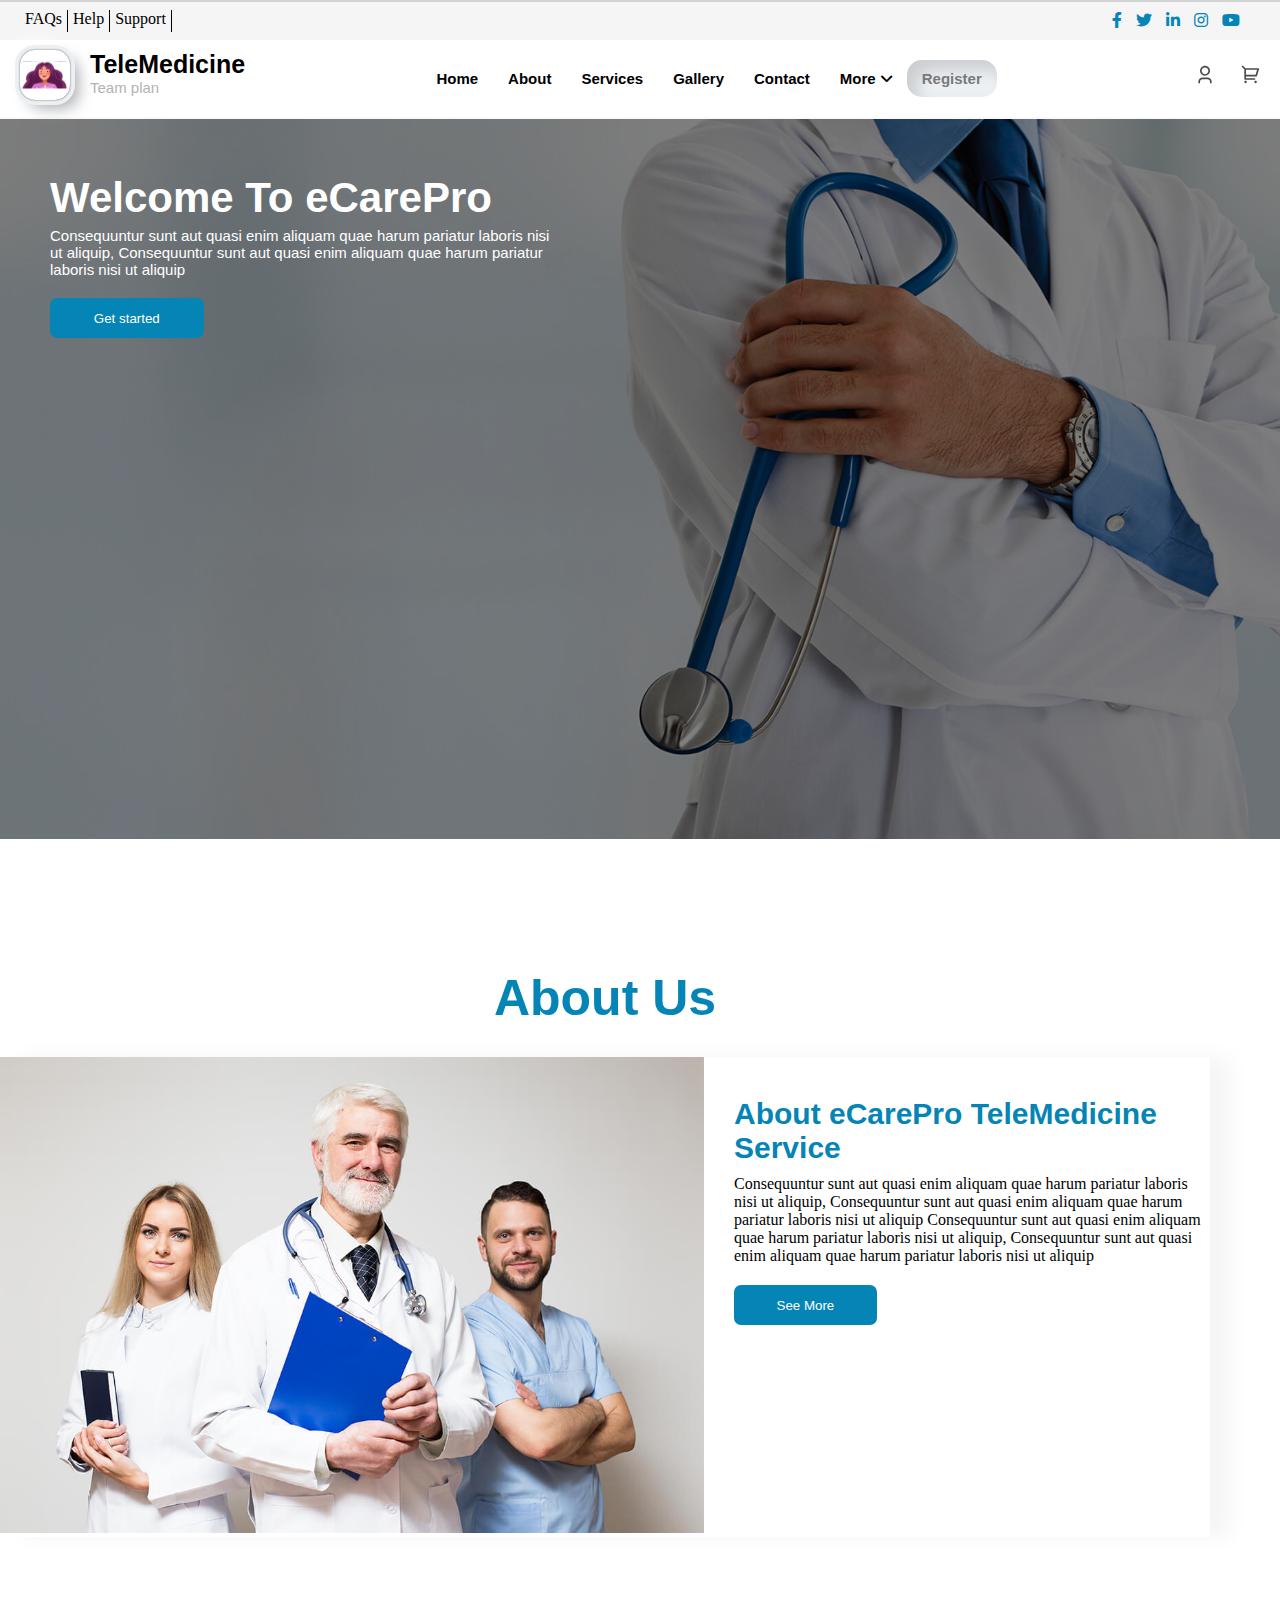
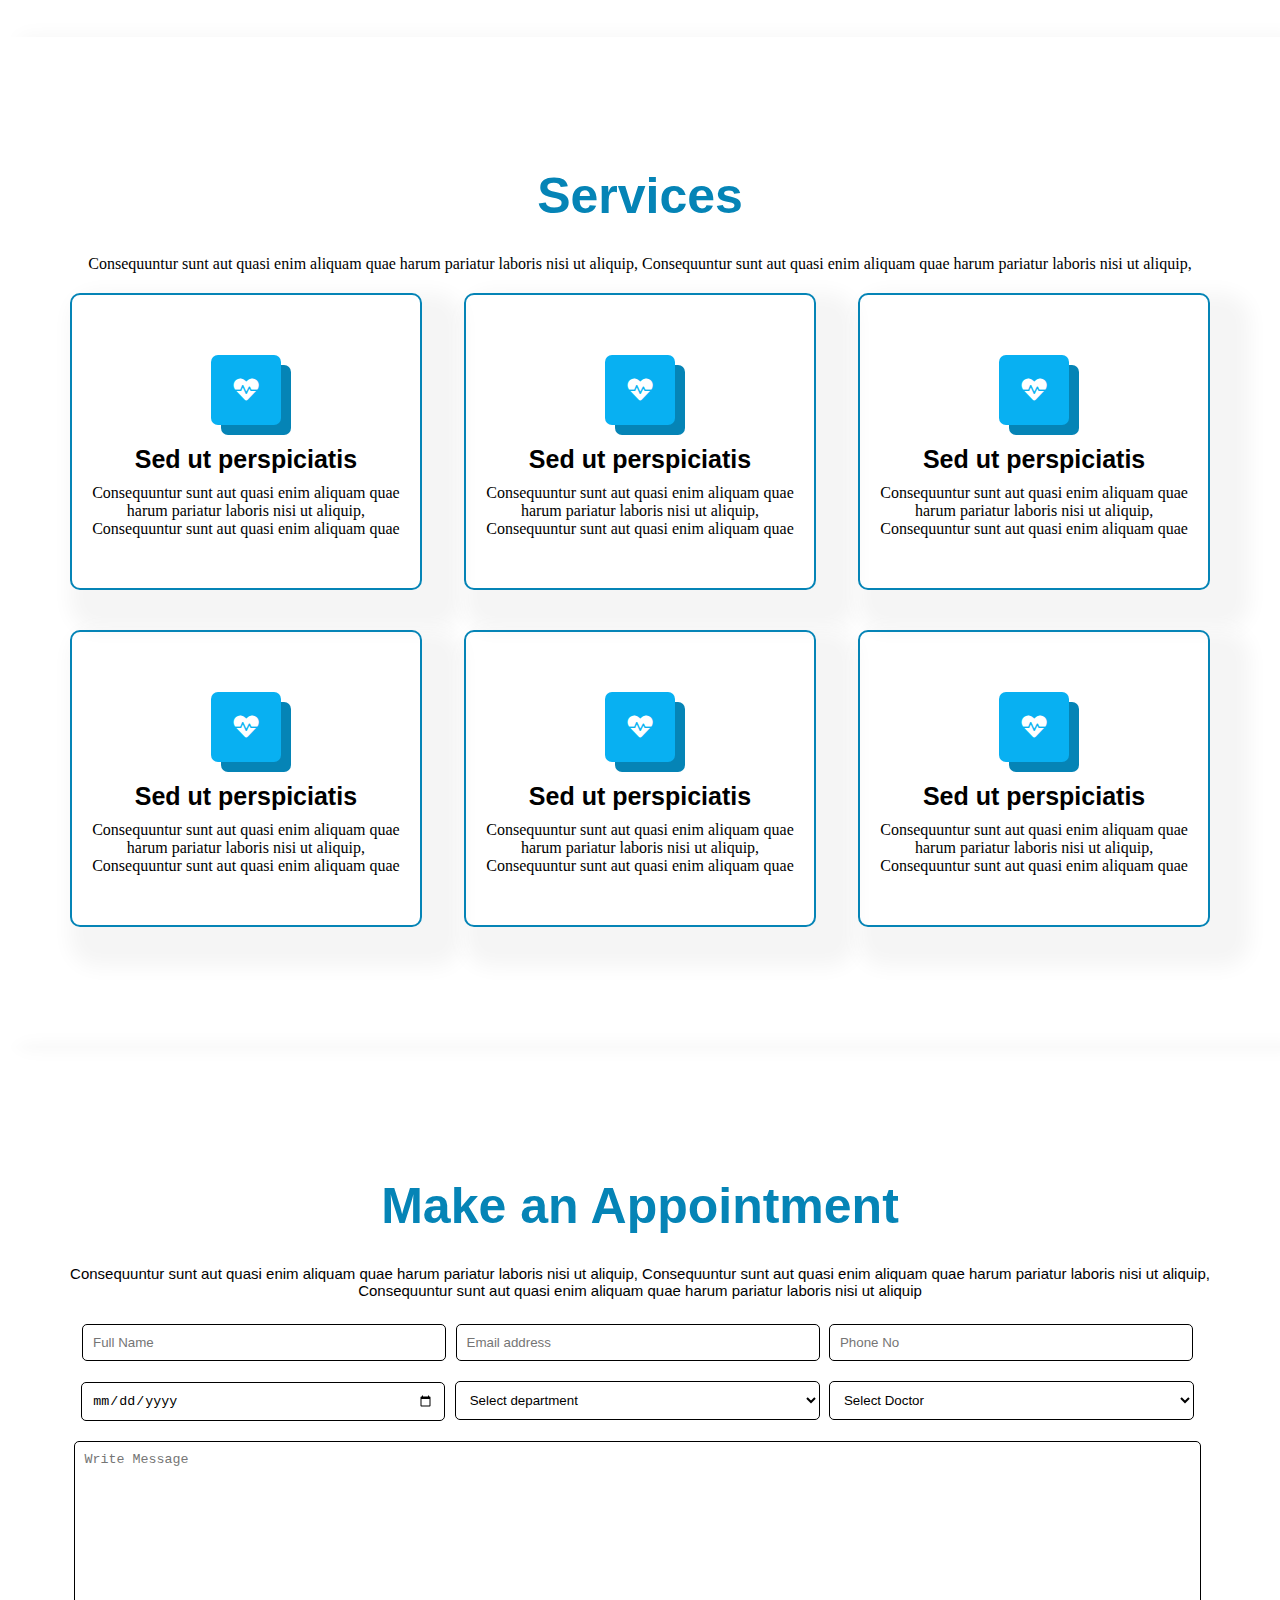
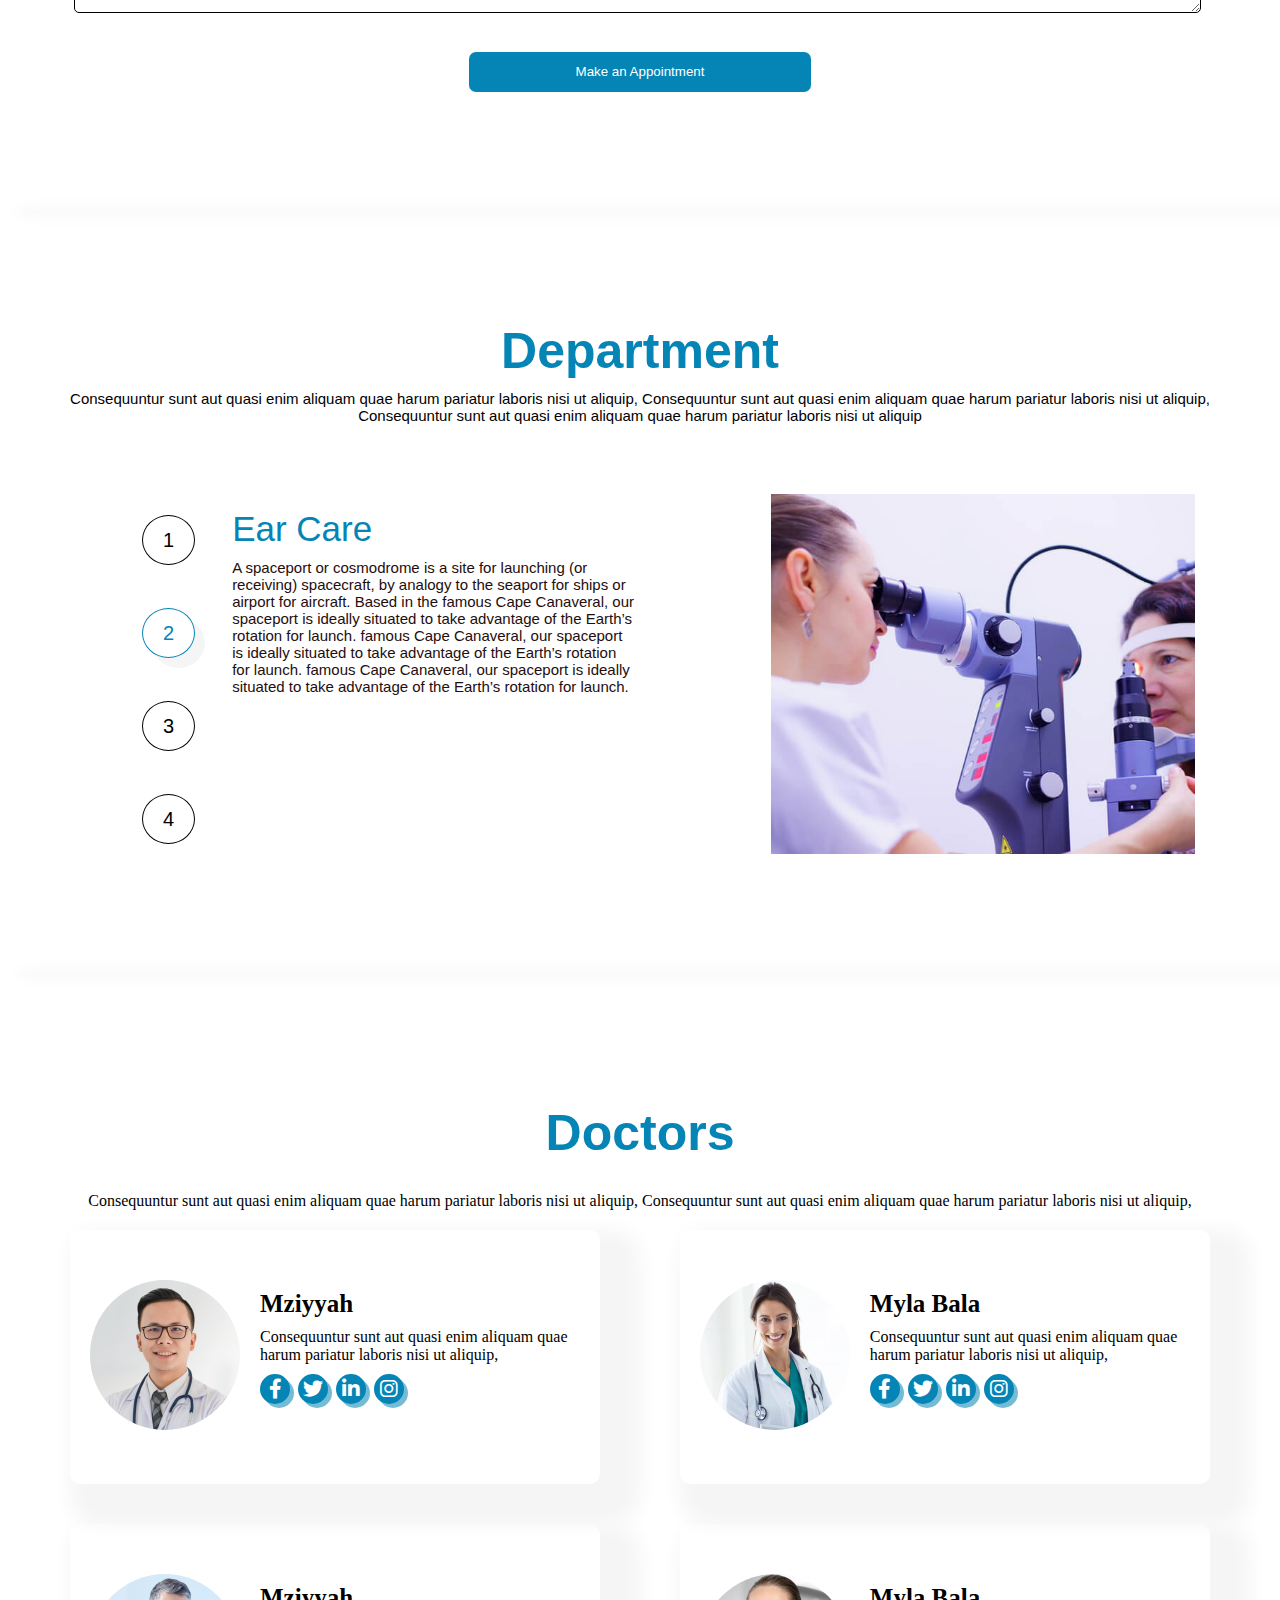
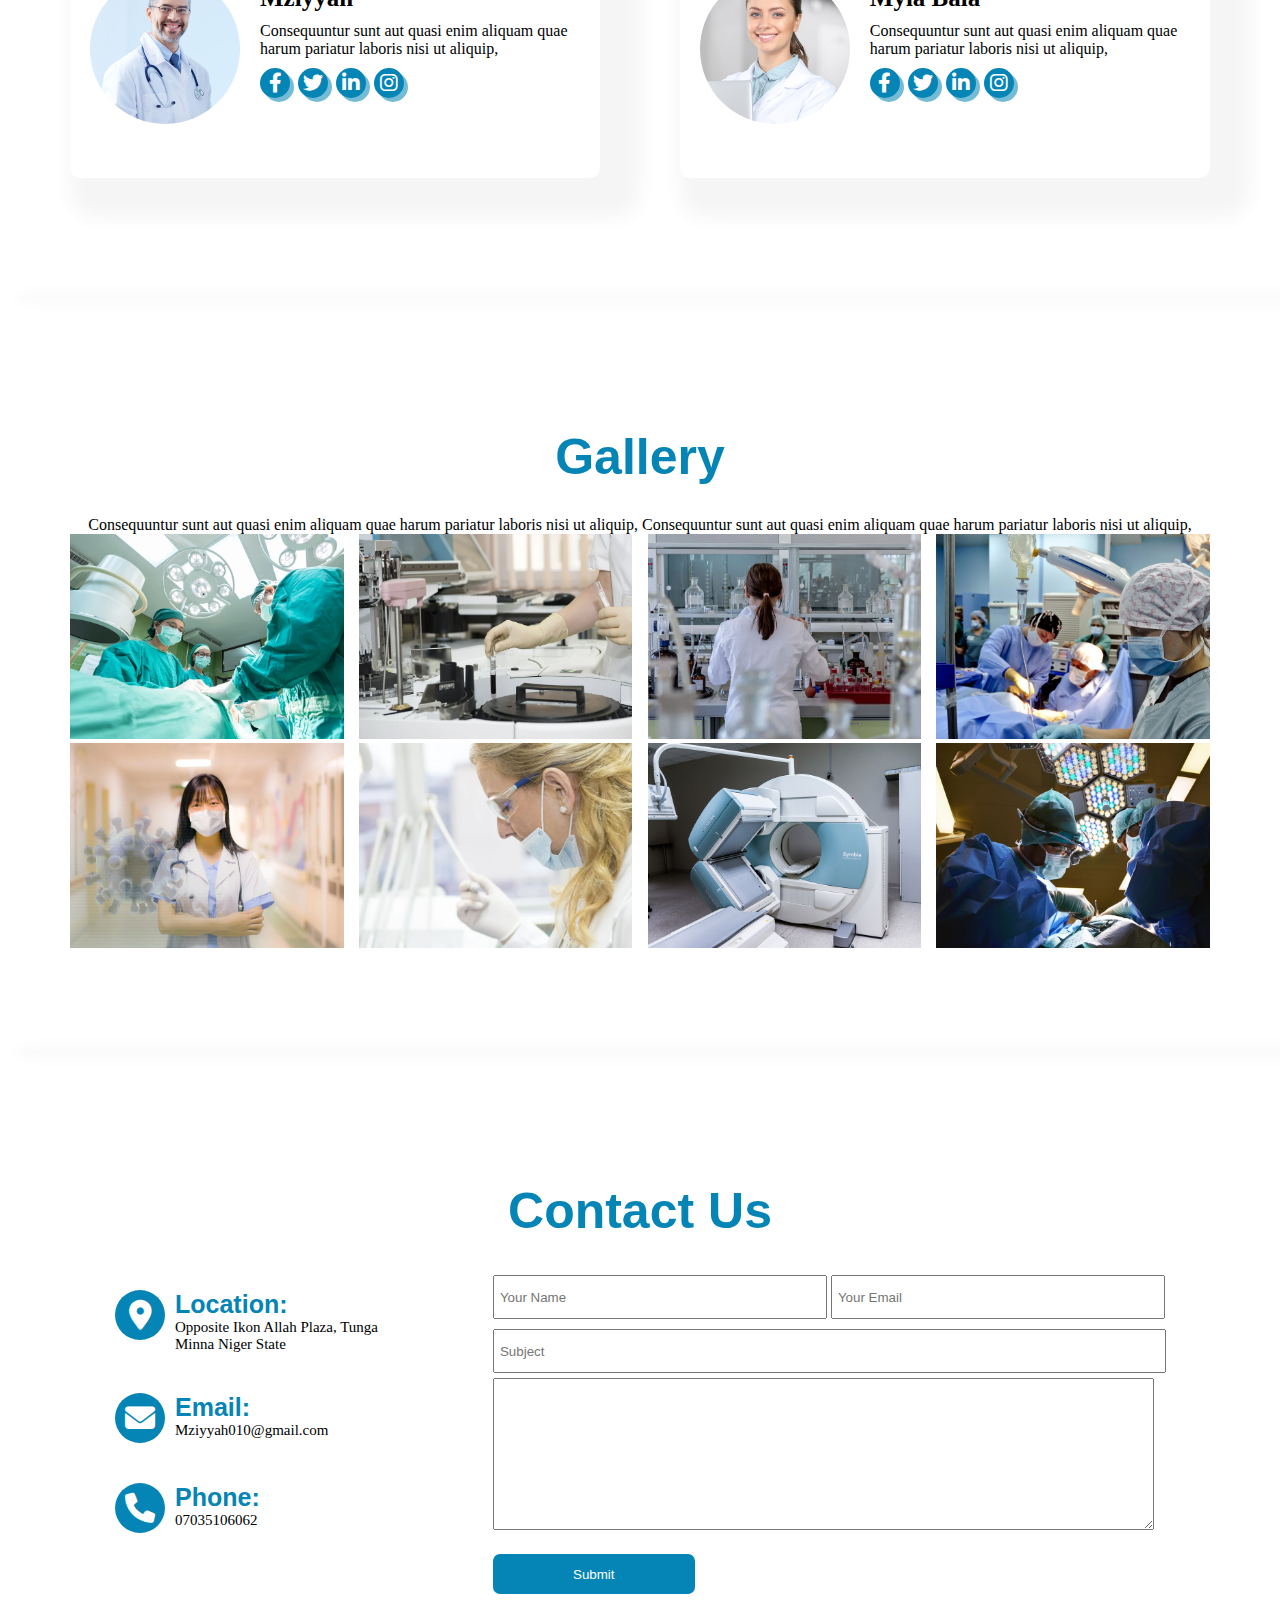
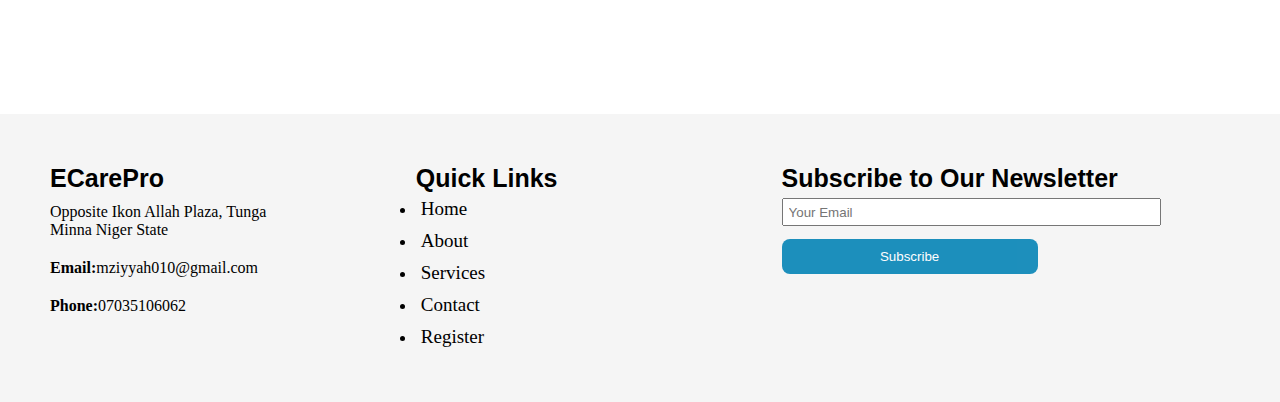
==== dpt2.html @ d955961a "first commit" ====
<!DOCTYPE html>
<html lang="en">
<head>
    <meta charset="UTF-8">
    <meta http-equiv="X-UA-Compatible" content="IE=edge">
    <meta name="viewport" content="width=device-width, initial-scale=1.0">

    <link rel="stylesheet" href="./css/all.min.css">
    <link rel="stylesheet" href="./css/style.css">
    <title>TeleMedicine</title>
</head>
<body id="top">
    <div class="whole-container">
    <div class="header">
        <p>FAQs</p>
        <p>Help</p> 
        <p>Support</p>
        <div class="icons" style="float:right;">
            <i class="fa-brands fa-facebook-f"></i>
            <i class="fa-brands fa-twitter"></i>
            <i class="fa-brands fa-linkedin-in"></i>
            <i class="fa-brands fa-instagram"></i>
            <i class="fa-brands fa-youtube"></i>
            </div>
    </div>
    <nav id="main-nav-wrap">
        <label><img src="./img/detailed-women.svg" alt="">
           <div> 
            <h3>TeleMedicine</h3>
            <p>Team plan</p>
        </div>
        </label>
        <div class="nav-links" Id="checkmenu">
            <ul>
                    <i class="fa fa-times" onclick ="hideMenu()"></i>          
                <li class="current"><a href="#intro" class="smoothscroll">Home</a></li>
                <li><a href="#about" class="smoothscroll">About</a></li>
                <li><a href="#services" class="smoothscroll">Services</a></li>
                <li><a href="#gallery" class="smoothscroll">Gallery</a></li>
                    <li><a href="#contact" class="smoothscroll">Contact</a></li>
                    <div class="dropdown2">
                        <li><a href="#contact" class="smoothscroll">More<span><i class="fa-solid fa-angle-down"></i></span></a></li>
                        <div class="dropdown2-content">
                        <li><a href="#appointment" class="smoothscroll">Appointment</a></li>
                        <li><a href="#department" class="smoothscroll">Department</a></li>
                        <li><a href="#doctors" class="smoothscroll">Doctors</a></li>
                        </div>
                        </div>
                    <!-- <li><a href="./register.html">Register</a></li> -->
                    <button class="register"><a href="./register.html">Register</a></button>
                <!-- <button class="register"><a href="./login">Login</a></button> -->
            </ul>
            </div>
            <div class="nav-icons">
                <a href=""><img src="./img/Vector 7.svg" alt=""></a>
                <a href="cart2.html"><img src="./img/Vector (3).svg" alt="" style=" border:none;">
                  <!-- <span class="shopping-cart">0</span> -->
                </a>
              </div>
        <i class="fa fa-bars" onclick ="showMenu()"></i>
    </nav>
</div>
    <!----------------------Section 1 Hero section-------->
    <section id="intro" class="sec1">
        <div class="sec1-text">
            <h1>Welcome To eCarePro</h1>
            <p>Consequuntur sunt aut quasi enim aliquam quae harum pariatur laboris nisi ut aliquip,
                 Consequuntur sunt aut quasi enim aliquam quae harum pariatur laboris nisi ut aliquip</p>
                 <button class="button">Get started</button>
        </div>
    </section>

     <!----------------------Section 2 About section-------->
    <section id="about" class="sec2">
        <h1>About Us</h1>
        <div class="sec2-col">
        <div class="sec2-row">
            <img src="./img/about.jpg" alt="">
        </div>  
            <div class="sec2-text">
            <h2>About eCarePro TeleMedicine Service</h2>
            <p>Consequuntur sunt aut quasi enim aliquam quae harum pariatur laboris nisi ut aliquip,
                Consequuntur sunt aut quasi enim aliquam quae harum pariatur laboris nisi ut aliquip
                Consequuntur sunt aut quasi enim aliquam quae harum pariatur laboris nisi ut aliquip,
                Consequuntur sunt aut quasi enim aliquam quae harum pariatur laboris nisi ut aliquip</p>
                <button class="button">See More</button>
            </div>
        </div>
    </section>


     <!----------------------Section 3 Service section-------->

    <section id="services" class="sec3">
        <h1>Services</h1>
        <p>Consequuntur sunt aut quasi enim aliquam quae harum pariatur laboris nisi ut aliquip,
            Consequuntur sunt aut quasi enim aliquam quae harum pariatur laboris nisi ut aliquip,</p>
        <div class="sec3-col">
        <div class="sec3-row">
            <div class="icon"><i class="fas fa-heartbeat"></i></div>
            <h3>Sed ut perspiciatis</h3>
            <p> Consequuntur sunt aut quasi enim aliquam quae harum pariatur laboris nisi ut aliquip,
                Consequuntur sunt aut quasi enim aliquam quae</p>
        </div>
        <div class="sec3-row">
            <div class="icon"><i class="fas fa-heartbeat"></i></div>
            <h3>Sed ut perspiciatis</h3>
            <p> Consequuntur sunt aut quasi enim aliquam quae harum pariatur laboris nisi ut aliquip,
                Consequuntur sunt aut quasi enim aliquam quae</p>
        </div>
        <div class="sec3-row">
            <div class="icon"><i class="fas fa-heartbeat"></i></div>
            <h3>Sed ut perspiciatis</h3>
            <p> Consequuntur sunt aut quasi enim aliquam quae harum pariatur laboris nisi ut aliquip,
                Consequuntur sunt aut quasi enim aliquam quae</p>
        </div>
    </div>
    <div class="sec3-col">
        <div class="sec3-row">
            <div class="icon"><i class="fas fa-heartbeat"></i></div>
            <h3>Sed ut perspiciatis</h3>
            <p> Consequuntur sunt aut quasi enim aliquam quae harum pariatur laboris nisi ut aliquip,
                Consequuntur sunt aut quasi enim aliquam quae</p>
        </div>
        <div class="sec3-row">
            <div class="icon"><i class="fas fa-heartbeat"></i></div>
            <h3>Sed ut perspiciatis</h3>
            <p> Consequuntur sunt aut quasi enim aliquam quae harum pariatur laboris nisi ut aliquip,
                Consequuntur sunt aut quasi enim aliquam quae</p>
        </div>
        <div class="sec3-row">
            <div class="icon"><i class="fas fa-heartbeat"></i></div>
            <h3>Sed ut perspiciatis</h3>
            <p> Consequuntur sunt aut quasi enim aliquam quae harum pariatur laboris nisi ut aliquip,
                Consequuntur sunt aut quasi enim aliquam quae</p>
        </div>
    </div>
    </section>


    <section id="appointment" class="sec4">
        <h1>Make an Appointment</h1>
        <p> Consequuntur sunt aut quasi enim aliquam quae harum pariatur laboris nisi ut aliquip,
            Consequuntur sunt aut quasi enim aliquam quae harum pariatur laboris nisi ut aliquip,
            Consequuntur sunt aut quasi enim aliquam quae harum pariatur laboris nisi ut aliquip</p>


            
            <form id="signup" class="form">

                    <input type="text" name="fullName" id="fullName" placeholder="Full Name" autocomplete="on">
                    <small></small>

                    <input type="email" name="email" id="email" placeholder="Email address" autocomplete="on">
                    <small></small>

                    <input type="tel" name="phone" id="phone" placeholder="Phone No" autocomplete="on">
                    <small></small>

                    <input type="date" name="date" id="date" placeholder="Pick a Date" autocomplete="on">
                    <small></small>

                    <select name="department" id="department">
                        <option value="department">Select department</option>
                        <option value="Earcare">Earcare</option>
                        <option value="Dentalcare">Dentalcare</option>
                        <option value="CheckUp">CheckUp</option>
                    </select>

                    <select name="department" id="department">
                        <option value="doctor">Select Doctor</option>
                        <option value="Doctor">Doctor 1</option>
                        <option value="Doctor">Doctor 2</option>
                        <option value="Doctor">Doctor 3</option>
                    </select><br>

                    <textarea name="mesaage" id="mesaage" cols="30" rows="10" placeholder="Write Message"></textarea>

                <div class="form-field submit">
                    <button type="submit" class="button">Make an Appointment</button>
                  </div>
            </form>
    </section>



    <section id="department" class="sec5" id="link2">
        <h1>Department</h1>
        <p> Consequuntur sunt aut quasi enim aliquam quae harum pariatur laboris nisi ut aliquip,
            Consequuntur sunt aut quasi enim aliquam quae harum pariatur laboris nisi ut aliquip,
            Consequuntur sunt aut quasi enim aliquam quae harum pariatur laboris nisi ut aliquip</p>

            <div class="sec5-col">
                <div class="dpt">
                    <div class="dpt-col">
                       <div class="dpt-col-row">
                           <div class="dpt-col-col2">
                               <div class="dpt-col-links">
                           <ul>
                               <li><a href="index.html">1</a></li>
                               <li><a href="dpt2.html"  target="_self" class="choosen">2</a></li>
                               <li><a href="dpt3.html">3</a></li>
                               <li><a href="dpt4.html">4</a></li>
                               </ul>
                               </div>
                               </div>
                               <div class="dpt-col-col2">
                       <h1>Ear Care</h1>
                       <p> A spaceport or cosmodrome is a site for launching
                        (or receiving) spacecraft, by analogy to the 
                        seaport for ships or airport for aircraft.
                         Based in the famous Cape Canaveral, our spaceport is ideally
                        situated to take advantage of the
                         Earth’s rotation for launch.
                         famous Cape Canaveral, our spaceport is ideally
                         situated to take advantage of the
                          Earth’s rotation for launch.
                          famous Cape Canaveral, our spaceport is ideally
                          situated to take advantage of the
                           Earth’s rotation for launch.</p>
                   </div>
                   </div>
                   </div>
                   <div class="dpt-col">
                   <img src="./img/departments-5.jpg">
                   </div>
                   </div>
            </div>
    </section>



    <section id="doctors" class="sec6">
        <h1>Doctors</h1>
        <p> <p> Consequuntur sunt aut quasi enim aliquam quae harum pariatur laboris nisi ut aliquip,
            Consequuntur sunt aut quasi enim aliquam quae harum pariatur laboris nisi ut aliquip,</p>
        <div class="sec6-col">
        <div class="sec6-row">
            <div class="sec6-row2">
                <img src="./img/doctors/doctors-3.jpg" alt="">
            </div>
           <div class="sec6-row2">
            <h3>Mziyyah</h3>
            <p> Consequuntur sunt aut quasi enim aliquam quae harum pariatur laboris nisi ut aliquip,</p>
                <div class="icon">
                    <i class="fa-brands fa-facebook-f"></i>
                    <i class="fa-brands fa-twitter"></i>
                    <i class="fa-brands fa-linkedin-in"></i>
                    <i class="fa-brands fa-instagram"></i>
                </div>
            </div>
        </div>
        <div class="sec6-row">
            <div class="sec6-row2">
                <img src="./img/doctors/doctors-2.jpg" alt="">
            </div>
           <div class="sec6-row2">
            <h3>Myla Bala</h3>
            <p> Consequuntur sunt aut quasi enim aliquam quae harum pariatur laboris nisi ut aliquip,</p>
                <div class="icon">
                    <i class="fa-brands fa-facebook-f"></i>
                    <i class="fa-brands fa-twitter"></i>
                    <i class="fa-brands fa-linkedin-in"></i>
                    <i class="fa-brands fa-instagram"></i>
                </div>
            </div>
        </div>
    </div>

    <div class="sec6-col">
        <div class="sec6-row">
            <div class="sec6-row2">
                <img src="./img/doctors/doctors-1.jpg" alt="">
            </div>
           <div class="sec6-row2">
            <h3>Mziyyah</h3>
            <p> Consequuntur sunt aut quasi enim aliquam quae harum pariatur laboris nisi ut aliquip,</p>
                <div class="icon">
                    <i class="fa-brands fa-facebook-f"></i>
                    <i class="fa-brands fa-twitter"></i>
                    <i class="fa-brands fa-linkedin-in"></i>
                    <i class="fa-brands fa-instagram"></i>
                </div>
            </div>
        </div>
        <div class="sec6-row">
            <div class="sec6-row2">
                <img src="./img/doctors/doctors-4.jpg" alt="">
            </div>
           <div class="sec6-row2">
            <h3>Myla Bala</h3>
            <p> Consequuntur sunt aut quasi enim aliquam quae harum pariatur laboris nisi ut aliquip,</p>
                <div class="icon">
                    <i class="fa-brands fa-facebook-f"></i>
                    <i class="fa-brands fa-twitter"></i>
                    <i class="fa-brands fa-linkedin-in"></i>
                    <i class="fa-brands fa-instagram"></i>
                </div>
            </div>
        </div>
    </div>
    </section>

    <section id="gallery" class="sec7">
        <h1>Gallery</h1>
         <p> Consequuntur sunt aut quasi enim aliquam quae harum pariatur laboris nisi ut aliquip,
            Consequuntur sunt aut quasi enim aliquam quae harum pariatur laboris nisi ut aliquip,</p>
            <div class="sec7-col">
                <div class="sec7-row">
                    <img src="./img/gallery/gallery-1.jpg" alt="">
                </div>
                <div class="sec7-row">
                    <img src="./img/gallery/gallery-2.jpg" alt="">
                </div>
                <div class="sec7-row">
                    <img src="./img/gallery/gallery-3.jpg" alt="">
                </div>
                <div class="sec7-row">
                    <img src="./img/gallery/gallery-4.jpg" alt="">
                </div>
                </div>
                <div class="sec7-col">
                <div class="sec7-row">
                    <img src="./img/gallery/gallery-5.jpg" alt="">
                </div>
                <div class="sec7-row">
                    <img src="./img/gallery/gallery-6.jpg" alt="">
                </div>
                <div class="sec7-row">
                    <img src="./img/gallery/gallery-7.jpg" alt="">
                </div>
                <div class="sec7-row">
                    <img src="./img/gallery/gallery-8.jpg" alt="">
                </div>
            </div>
            </div>
        </section>

        <section id="contact" class="contact">
            <h1>Contact Us</h1>
            <div class="contact-col">
                <div class="contact-row">
                    <div class="address">
                        <i class="fa fa-location-dot"></i>
                        <div>
                        <h4>Location:</h4>
                        <p>Opposite Ikon Allah Plaza, Tunga <br> Minna Niger State</p>
                    </div>
                    </div>
                    <div class="address">
                        <i class="fa fa-envelope"></i>
                        <div>
                            <h4>Email:</h4>
                            <p>Mziyyah010@gmail.com</p>
                        </div>
                        </div>
                    <div class="address">
                        <i class="fa fa-phone"></i>
                        <div>
                            <h4>Phone:</h4>
                            <p>07035106062</p>
                        </div>
                        </div>
                </div>
                    <form action="">
                        <input type="text" name="fullname" placeholder="Your Name">
                        <input type="text" name="email" placeholder="Your Email"><br>
                        <input type="text" name="subject" placeholder="Subject"><br>
                        <textarea name="message" id="message" cols="30" rows="10"></textarea>
                        <button class="button">Submit</button>
                    </form>
            </div>
        </section>

        <section class="footer">
            <div class="footer-row">
                <h2>ECarePro</h2>
                <p>Opposite Ikon Allah Plaza, Tunga <br> Minna Niger State</p>
                <p><span>Email:</span>mziyyah010@gmail.com</p>
                <p><span>Phone:</span>07035106062</p>
            </div>
            <div class="footer-row">
                <h2>Quick Links</h2>
                <ul>     
                <li class="current"><a href="#intro" class="smoothscroll">Home</a></li>
                <li><a href="#about" class="smoothscroll">About</a></li>
                <li><a href="#services" class="smoothscroll">Services</a></li>
                <li><a href="#contact" class="smoothscroll">Contact</a></li>
                <li><a href="./register.html">Register</a></li>
            </ul>
            </div>
            <div class="footer-row">
                <h2>Subscribe to Our Newsletter</h2>
                <input type="text" name="email" placeholder="Your Email"><br>
                <button class="rgnBtn">Subscribe</button>
                </div>
        </section>


    <script src="./js/script.js"></script>
</body>
</html>
---- css/style.css ----
*{
    margin: 0;
    padding: 0;
}
button{
    cursor: pointer;
}
.whole-container{
    position: sticky;
    top: 0;
    z-index: 1;
}
.header{
    background-color:whitesmoke;
    display:flex;
    padding-left: 20px;
    border-top: 2px solid lightgrey;
    justify-content: space-between;
    }
    .icons{
        flex: 1;
        text-align: right;
        padding: 10px 35px;
    }
    .icons i{
        padding: 0 5px;
        color: rgb(5, 132, 182);
    }
   .header p{
        border-right: 1px solid black;
        margin: 8px 0;
        padding: 0 5px;
    }
nav{
    /* height: 100%; */
    padding:10px 20px 0 20px;
    background-color: #ffffff;
    display: flex;
    z-index: -1;
    justify-content: space-between;
    border-bottom: 2px solid rgba(249, 247, 247, 0.692);

}
.nav-icons img{
    padding:0  0 9px 15px;
    margin-left: 10px;
    margin-top: 15px;
}
label{
    display: flex;
    gap: 20px;
    }
label img{
    width: 50px;
    height: 50px;
    border-radius: 15px;
    box-shadow: 0 0 2px #5f5f5f, 0 0 0 5px
     #ecf0f3, 8px 8px 15px #a7aaaf, -8px -8px 15px #fff;
}
label h3{
    color: black;
    font-size: 25px;
    font-family:'Segoe UI', Tahoma, Geneva, Verdana, sans-serif;
    margin: 0;
}
label p{
    color: #b3b3b3;
    font-size: 15px;
    margin: 0;
    padding: 0;
    font-family: 'Gill Sans', 'Gill Sans MT', Calibri, 'Trebuchet MS', sans-serif;
}
.nav-links{
    padding: 20px 30px;
    /* flex: 2;
    text-align: center; */
}
.nav-links ul{
    margin: 0;
    padding: 0 0px;
    display: flex;
}
.nav-links ul li{
    list-style: none;
    padding: 0px 15px;
}
.nav-links ul li a{
    text-decoration: none;
    color: black;
    font-family: 'Trebuchet MS', 'Lucida Sans Unicode', 'Lucida Grande', 'Lucida Sans', Arial, sans-serif;
    font-weight: 600;
    font-size: 15px;
    transition: all 0.5s;
    cursor: pointer;
}
.nav-links ul li a:hover{
    border-radius: 25px;
    box-shadow: inset 8px 8px 8px #cbced1,
     inset -8px -8px 8px #fff;
     color: black;
     padding: 8px 15px;
}
.nav-links ul li a .fa-angle-down{
    padding-left: 5px;
}

.dropdown2 {
    position: relative;
    display: inline-block;
}

.dropdown2-content {
    display: none;
    position: absolute;
    background-color:rgb(124, 214, 250);
    min-width: 135px;
    box-shadow: 0px 8px 16px 0px rgba(0,0,0,0.2);
    padding: 12px 0;
    z-index: 10;
}
.dropdown2-content li{
    border: none;
}
.dropdown2-content li:hover{
    background-color:rgba(5, 132, 182, 0.596);
}
.nav-links ul .dropdown2-content li{
    padding: 8px;
}
.nav-links ul .dropdown2-content li a:hover{
    border-radius: 0;
    border: 0;
    box-shadow: none;
    padding:0;
    margin: 0;
}
.dropdown2:hover .dropdown2-content {
    display: block;
}

.nav-links button{
    border: none;
    outline: none;
    padding: 10px 15px;
    margin:-10px 0 0 auto;
    border-radius: 15px;
    background-color:#ecf0f3;
    box-shadow:inset 10px 10px 15px #cbced1;
    transition: all 0.5s;
}
.nav-links button a{
    font-weight: 700;
    font-family:'Segoe UI', Tahoma, Geneva, Verdana, sans-serif;
    color:#7a7979;
    text-align: center;         
    text-decoration: none;
    font-size: 15px;
}
.nav-links button:hover{
    border-radius: 15px;
    box-shadow: inset 8px 8px 8px #cbced1,
     inset -8px -8px 8px #fff;
}
.nav-links button a:hover{
    color: black;
}
.nav-links ul li a.active{
    border-radius: 25px;
    box-shadow: inset 8px 8px 8px #cbced1,
     inset -8px -8px 8px #fff;
     color: black;
     padding: 8px 15px;
}
.nav-links button.active{
    border-radius: 25px;
    box-shadow: inset 8px 8px 8px #cbced1,
     inset -8px -8px 8px #fff;
     color: black;
     padding: 8px 15px;
}
.nav-links button a.active{
    color: black;
}

nav .fa{
    display: none;
}

@media(max-width:830px){
    nav{
        padding: 20px 20px 20px 0px;
        justify-content: space-between;
    }
    nav .fa{
        display:block;
        font-size: 30px;
        padding-right: 20px;
        cursor: pointer;
    }
    .fa-times{
        text-align: left;
    }
    .nav-icons img{
        padding: 0;
        border-left: none;
        margin: 13px 10px 0 10px;
    }
    .nav-links ul{
        display: block;
        text-align:center;
    }
    .nav-links ul li{
        padding:15px 0;
    }
    .nav-links ul li a{
        font-size: 20px;
        cursor: pointer;
    }
    .nav-links{
        position:absolute;
        background:#edf1ff;
        height: 100vh;
        width:40vw;
        top:0;
        right: -500px;
        text-align:left;
        z-index: 2; 
        transition: 1s;
        margin: 0;
        padding-bottom: 20px;
        justify-content: center;
    }
    label{
        margin-left: 20px;
    }
    label h3{
        font-size: 17px;
    }
    .nav-links button{
        padding: 20px 25px;
        display: block;
        margin:30px 0 0 0;
    }
    .nav-links button a{
        font-size: 20px;
        padding: 0 25px;
    }
}

                /* section 1 the hero section  */

.sec1{
    background: linear-gradient(rgb(0,0,0,0.5), rgb(0,0,0,0.5)), url(../img/hero-bg.jpg);
    width: 100%;
    height: 80vh;
    background-repeat: no-repeat;
    background-size: cover;
    background-position: center;
}
.sec1-text{
    width: 40%;
  padding: 50px ;
  color: white;
  font-family:'Trebuchet MS', 'Lucida Sans Unicode', 'Lucida Grande', 'Lucida Sans', Arial, sans-serif;
}
.sec1 h1{
   font-size: 42px;
   font-weight: 700;  
   padding: 5px 0;
}
.sec1 p{
    font-family: 'Segoe UI', Tahoma, Geneva, Verdana, sans-serif;
    font-size: 15px;
}
.button{
    width: 30%;
    height: 40px;
    margin: 20px 0;
    background-color: rgb(5, 132, 182);
    color: white;
    border: none;
    border-radius: 7px;
}



            /* Section 2 The About Section*/

.sec2{
    padding:100px 70px;
    padding-left: 0;
}
.sec2 h1{
    font-family: 'Segoe UI', Tahoma, Geneva, Verdana, sans-serif;
    font-size: 50px;
    text-align: center;
    color: rgb(5, 132, 182);
    padding: 30px 0;
}
.sec2-col{
    display: flex;
    justify-content: space-between;
    box-shadow: 20px 0 20px 0 whitesmoke;
}
.sec2-row img{
    width: 55vw;
}
.sec2-text{
    padding: 30px 0 30px 30px;
    transition: all 0.5s;
}
.sec2-text h2{
    font-family: 'Segoe UI', Tahoma, Geneva, Verdana, sans-serif;
    font-size: 30px;
    color: rgb(5, 132, 182);
    padding: 10px 0;
}

.sec2-text p{
    font-family: Georgia, 'Times New Roman', Times, serif;
}


                /*  Section 3 The Services Section  */

.sec3{
    padding:100px 70px;
    text-align: center;
    box-shadow: 20px 0 20px 0 whitesmoke;
}
.sec3 h1{
    font-family: 'Segoe UI', Tahoma, Geneva, Verdana, sans-serif;
    font-size: 50px;
    color: rgb(5, 132, 182);
    padding: 30px 0;
}
.sec3-col{
    display: flex;
    justify-content: space-between;
}
.sec3-row{
    flex-basis: 27%;
    background-color:transparent;
    padding: 50px 20px;
    border-radius: 10px;
    justify-content: center;
    border: 2px solid rgb(5, 132, 182);
    margin: 20px 0;
    box-shadow: 20px 20px 20px 20px whitesmoke;
}
.sec3-row:hover{
    box-shadow:30px 0 30px 0 rgb(240, 239, 239);
}
.sec3-col h3{
    padding: 10px;
    font-size: 25px;
    font-family: 'Trebuchet MS', 'Lucida Sans Unicode', 'Lucida Grande', 'Lucida Sans', Arial, sans-serif;
}
.sec3-row .icon{
width: 70px;
height: 70px;
border-radius: 7px;
background-color:rgb(8, 176, 242) ;
justify-content: center;
display: flex;
flex-direction: column;
color: white;
margin: 10px auto;
font-size: 25px;
box-shadow:10px 10px 0 0 rgb(5, 132, 182);
}


.sec4{
    text-align: center;
    padding:100px 70px;
    font-family: 'Segoe UI', Tahoma, Geneva, Verdana, sans-serif;
    box-shadow: 20px 0 20px 0 whitesmoke;
    /* background-color: whitesmoke; */
}
.sec4 h1{
    font-size: 50px;
    color: rgb(5, 132, 182);
    padding: 30px 0;
}
.sec4 p{
    padding: 0 0 20px 0;
    font-size: 15px;
}
.sec4 form{
   width: 100%;
}
.sec4 .form-col{
    display: flex;
    flex-basis: 30%;
}
.sec4 form input{ 
    width: 30%;
    padding: 10px;
    margin: 5px 5px 15px 0;
    display: inline-block;
    background-color:transparent;
    border: 1px solid black;
    border-radius: 5px;
    /* border: none; */
  }

  .sec4 form input[type=tel], input[type=date] {
    width: 30%;
    padding: 10px;
    margin: 5px 5px 15px 0;
    display: inline-block;
    background-color:#ffffff;
    border: 1px solid black;
    border-radius: 5px;
    /* border: none; */
  }
  .sec4 form select{
    width: 32%;
    padding: 10px;
    margin: 5px 5px 15px 0;
    display: inline-block;
    border-radius: 5px;
    background-color: transparent;
    /* border: none; */
    border: 1px solid black;
  }
  
  .sec4 form textarea {
    width: 97%;
    padding: 10px;
    margin: 5px 5px 15px 0;
    display: inline-block;
    background-color:#ffffff;
    border-radius: 5px;
    /* border: none; */
    border: 1px solid black;
  }
  .sec4 form input[type=text]:focus, input[type=password], input[type=email], input[type=tel], input[type=date]:focus {
    border: none;
    background: white;
    outline: none;
  }
  .sec4 form select:focus{
    outline: none;
  }
  /* .sec4 form button{
    margin: 0;
  } */


                        /*         SECTION 5 THE DEPARTMENT SECTION             */

.sec5{
    text-align: center;
    padding:100px 70px;
    font-family: 'Segoe UI', Tahoma, Geneva, Verdana, sans-serif;
    box-shadow: 20px 0 20px 0 whitesmoke;
    /* background-color: whitesmoke; */
}
.sec5 h1{
    font-size: 50px;
    color: rgb(5, 132, 182);
    padding: 10px 0;
}
.sec5 p{
    padding: 0 0 20px 0;
    font-size: 15px;
}

.dpt{
	display: flex;
}
.dpt-col{
	margin-left: 30px;
	margin-top: 20px;
	padding: 5px;
	flex-basis: 50%;
	width: 100%;
}
.dpt-col-row{
	display: flex;
	margin-top: 10px;
}
.dpt-col-col2{
	padding: 0 0 0 25px;
    text-align: left;
}

.dpt-col-links{
	flex: 1;
	text-align:left;
	display: block;
    z-index: 6;
}
.dpt-col-links ul li{
	list-style:none;                   
	display:block;
	padding: 20px 12px;
	position: relative;
	margin-top:30px;

}
.dpt-col-links ul li a{
	color:black;
	padding: 13px 20px;
	text-decoration: none;
    border: 1px solid black;
	background-color:transparent;
	border-radius: 50%;
	font-size: 20px;
}
.dpt-col-links ul li a.choosen{
	color:rgb(5, 132, 182);
	padding: 13px 20px;
	background-color:transparent;
	text-decoration: none;
	border-radius: 50%;
	font-size: 20px;
    border: 1px solid rgb(5, 132, 182);
    box-shadow: 10px 10px 0 0 whitesmoke;

}
                                                 
.dpt-col h1{
	font-size: 35px;
	color: rgb(5, 132, 182);
	margin-top: 20px;
	font-family:'Trebuchet MS', 'Lucida Sans Unicode', 'Lucida Grande', 'Lucida Sans', Arial, sans-serif;
	font-weight: 300;
	}
	.dpt-col p{
		color:rgb(36, 13, 13);
		margin: 0px;
	}
	.dpt-col img{
		width: 80%;
		height: 90%;
		margin-top: 25px;
		margin-left: 85px;
	}




                /*  Section 3 The Services Section  */

                .sec6{
                    padding:100px 70px;
                    text-align: center;
                    box-shadow: 20px 0 20px 0 whitesmoke;
                }
                .sec6 h1{
                    font-family: 'Segoe UI', Tahoma, Geneva, Verdana, sans-serif;
                    font-size: 50px;
                    color: rgb(5, 132, 182);
                    padding: 30px 0;
                }
                .sec6-col{
                    display: flex;
                    justify-content: space-between;
                }
                .sec6-row{
                    flex-basis: 43%;
                    background-color:transparent;
                    padding: 50px 20px;
                    border-radius: 10px;
                    justify-content: center;
                    box-shadow: 20px 20px 20px 20px whitesmoke;
                    margin: 20px 0;
                    display: flex;
                    text-align: left;
                    gap: 20px;
                }
                /* .sec6-row:hover{
                    box-shadow:30px 0 30px 0 rgb(240, 239, 239);
                } */
                .sec6-col h3{
                    padding: 10px 0;
                    font-size: 25px;
                    font-family: 'Times New Roman', Times, serif;
                }
                .sec6-row .icon{
                    display: flex;
                }
                .sec6-row .icon i{
                width: 30px;
                height: 30px;
                border-radius: 50%;
                background-color:rgb(5, 132, 182);
                justify-content: center;
                display: flex;
                flex-direction: column;
                align-items: center;
                color: white;
                margin: 10px 8px 10px 0;
                font-size: 20px;
                box-shadow:4px 4px 0 0 rgba(5, 132, 182, 0.558);
                }
                .sec6-row2 img{
                    width: 150px;
                    height: 150px;
                    border-radius: 50%;
                }

             /*  Section 7 The Contact Section  */

             .sec7{
                padding:100px 70px;
                text-align: center;
                box-shadow: 20px 0 20px 0 whitesmoke;
            }
            .sec7 h1{
                font-family: 'Segoe UI', Tahoma, Geneva, Verdana, sans-serif;
                font-size: 50px;
                color: rgb(5, 132, 182);
                padding: 30px 0;
            }
            .sec7-col{
                display: flex;
                justify-content: space-between;
            }
            .sec7-row{
                flex-basis: 24%;
            }
            .sec7-row img{
                width: 100%;
            }



            .contact{
                padding:100px 50px;
                box-shadow: 20px 0 20px 0 whitesmoke;
            }
            .contact h1{
                font-family: 'Segoe UI', Tahoma, Geneva, Verdana, sans-serif;
                font-size: 50px;
                color: rgb(5, 132, 182);
                padding: 30px 0;
                text-align: center;
            }
            .contact-col{
                display: flex;
                gap: 50px;
                justify-content: space-evenly;
            }
            .address{
                display: flex;
                padding: 20px 0;
                gap: 10px;
            }
            .address i{
                background-color:rgb(5, 132, 182);
                width: 50px;
                height: 50px;
                border-radius: 50%;
                align-items: center;
                text-align: center;
                font-size: 30px;
                display: flex;
                flex-direction: column;
                justify-content: center;
                color: white;
            }
            .address h4{
                color: rgb(5, 132, 182);
                font-family: 'Trebuchet MS', 'Lucida Sans Unicode', 'Lucida Grande', 'Lucida Sans', Arial, sans-serif;
                font-size: 25px;
            }
            .address p{
                font-size: 15px;
            }
            .contact-col form input[type=text]{
                width: 25vw;
                height: 20px;
                padding: 10px 5px;
                margin: 5px 0;
            }
            .contact-col form input[name=subject], textarea{
                width: 98%;
            }
            .footer{
                display: flex;
                padding: 50px;
                background-color: whitesmoke;
            }
            .footer-row{
                flex-basis: 31%;
            }
            .footer-row h2{
                font-size: 25px;
                font-family: 'Trebuchet MS', 'Lucida Sans Unicode', 'Lucida Grande', 'Lucida Sans', Arial, sans-serif;
            }
            .footer-row ul li{
                /* list-style: none; */
                padding: 5px;
            }
            .footer-row p{
               padding: 10px 0;
            }
            .footer-row p span{
                font-style: bold;
                font-weight: 700;
             }
            .footer-row ul li a{
               text-decoration: none;
               color: black;
               font-size: 19px;
            }
            .footer input{
                width: 100%;
                height: 10px;
                padding: 7px 5px;
                margin: 5px 0;
            }

            .footer input:focus{
                outline: none;
            }

@media(max-width:500px){
    .sec1{
        padding: 20px;
        flex-direction: column;
        gap: 10px;
    }
    .sec2{
        padding: 20px;
        flex-direction: column;
        gap: 10px;
    }
    .sec3{
        padding: 20px;
        flex-direction: column;
        gap: 10px;
    }
    .sec4{
        padding: 20px;
        flex-direction: column;
        gap: 10px;
    }
    .sec5{
        padding: 20px;
        flex-direction: column;
        gap: 10px;
    }
}



/* Registration Section */

.registrationContainer {
    max-width: 35%;
    background-color: rgba(236, 234, 234, 0.432);
    margin: 50px auto;
    padding: 30px;
    border-radius: 10px;
    font-family: 'Trebuchet MS', 'Lucida Sans Unicode', 'Lucida Grande', 'Lucida Sans', Arial, sans-serif;
  }
  .registrationContainer h1{
    text-align: center;
    padding-bottom: 20px;
  }
  .registrationContainer form .flex{
    display: flex;
    padding: 10px 0;
    gap: 10px;
}
.registrationContainer p{
    font-size: 11px;
}
.registrationContainer form small{
    color: red;
    margin: 0;
    padding: 0;
}
  /* Full-width input fields */
  .registrationContainer form input[type=text], input[type=email], input[type=password], input[type=tel] {
    width: 95%;
    padding: 10px;
    margin: 5px 5px 15px 0;
    display: inline-block;
    background-color:#ffffff;
    border-radius: 5px;
    border: none;
  }
  .registrationContainer form .password .eye{
   margin: -40px 10px 25px 0;
    justify-content: right;
    text-align: right;
    align-items: right;

  }
  .registrationContainer form input[type=text]:focus, input[type=email]:focus, input[type=password]:focus {
    border: none;
    background: white;
    outline: none;
  }
  
  /* Overwrite default styles of hr */
  .registrationContainer hr {
    border: 1px solid #f1f1f1;
    margin-bottom: 25px;
  }
  
  /* Set a style for the submit button */
  .rgnBtn {
    background-color: rgb(5, 132, 182);
    color: white;
    padding: 10px 20px;
    margin: 8px 0;
    border: none;
    cursor: pointer;
    width: 70%;
    border-radius: 8px;
    opacity: 0.9;
  }
  .submit{
   display: flex;
   flex-direction: column;
   justify-content: center;
   align-items: center;
  }
  .rgnBtn:hover {
    opacity: 1;
  }
  
  /* Add a blue text color to links */
  a {
    color: dodgerblue;
  }
  
  /* Set a grey background color and center the text of the "sign in" section */
  .signin {
    background-color: #edf1ff6c;
    text-align: center;
  }
  
  .popup{
    max-width: 30%;
    padding:50px 30px;
    background-color: rgb(5, 132, 182);
    text-align: center;
    font-family: 'Trebuchet MS', 'Lucida Sans Unicode', 'Lucida Grande', 'Lucida Sans', Arial, sans-serif;
    color: white;
    border-radius: 20px;
    transform: translate(-50%, -50%) scale(0.1);
    position: absolute;
    top: 0%;
    left: 50%;
    visibility:hidden;
    transition: transform 0.8s, top 0.8s;
  }
  .popup h2{
    font-size: 30px;
    padding: 10px;
  }
.open-popup{
    visibility: visible;
    top: 70%;
    transform: translate(-50%, -50%) scale(1);
}

  .popup button{
    width: 20%;
    height: 30px;
    background-color: white;
    border: none;
    margin: 30px 0 0 0;
    border-radius: 5px;
  }

  @media(max-width: 858px){
    .rgnContainer{
      padding: 50px;
    }
    input[type=text], input[type=password]{
        width: 90%;
    }
    .flex p{
        font-size: 8px;
    }
    .rgnBtn{
      padding: 10px; 
      width: 100%; 
    }
  }
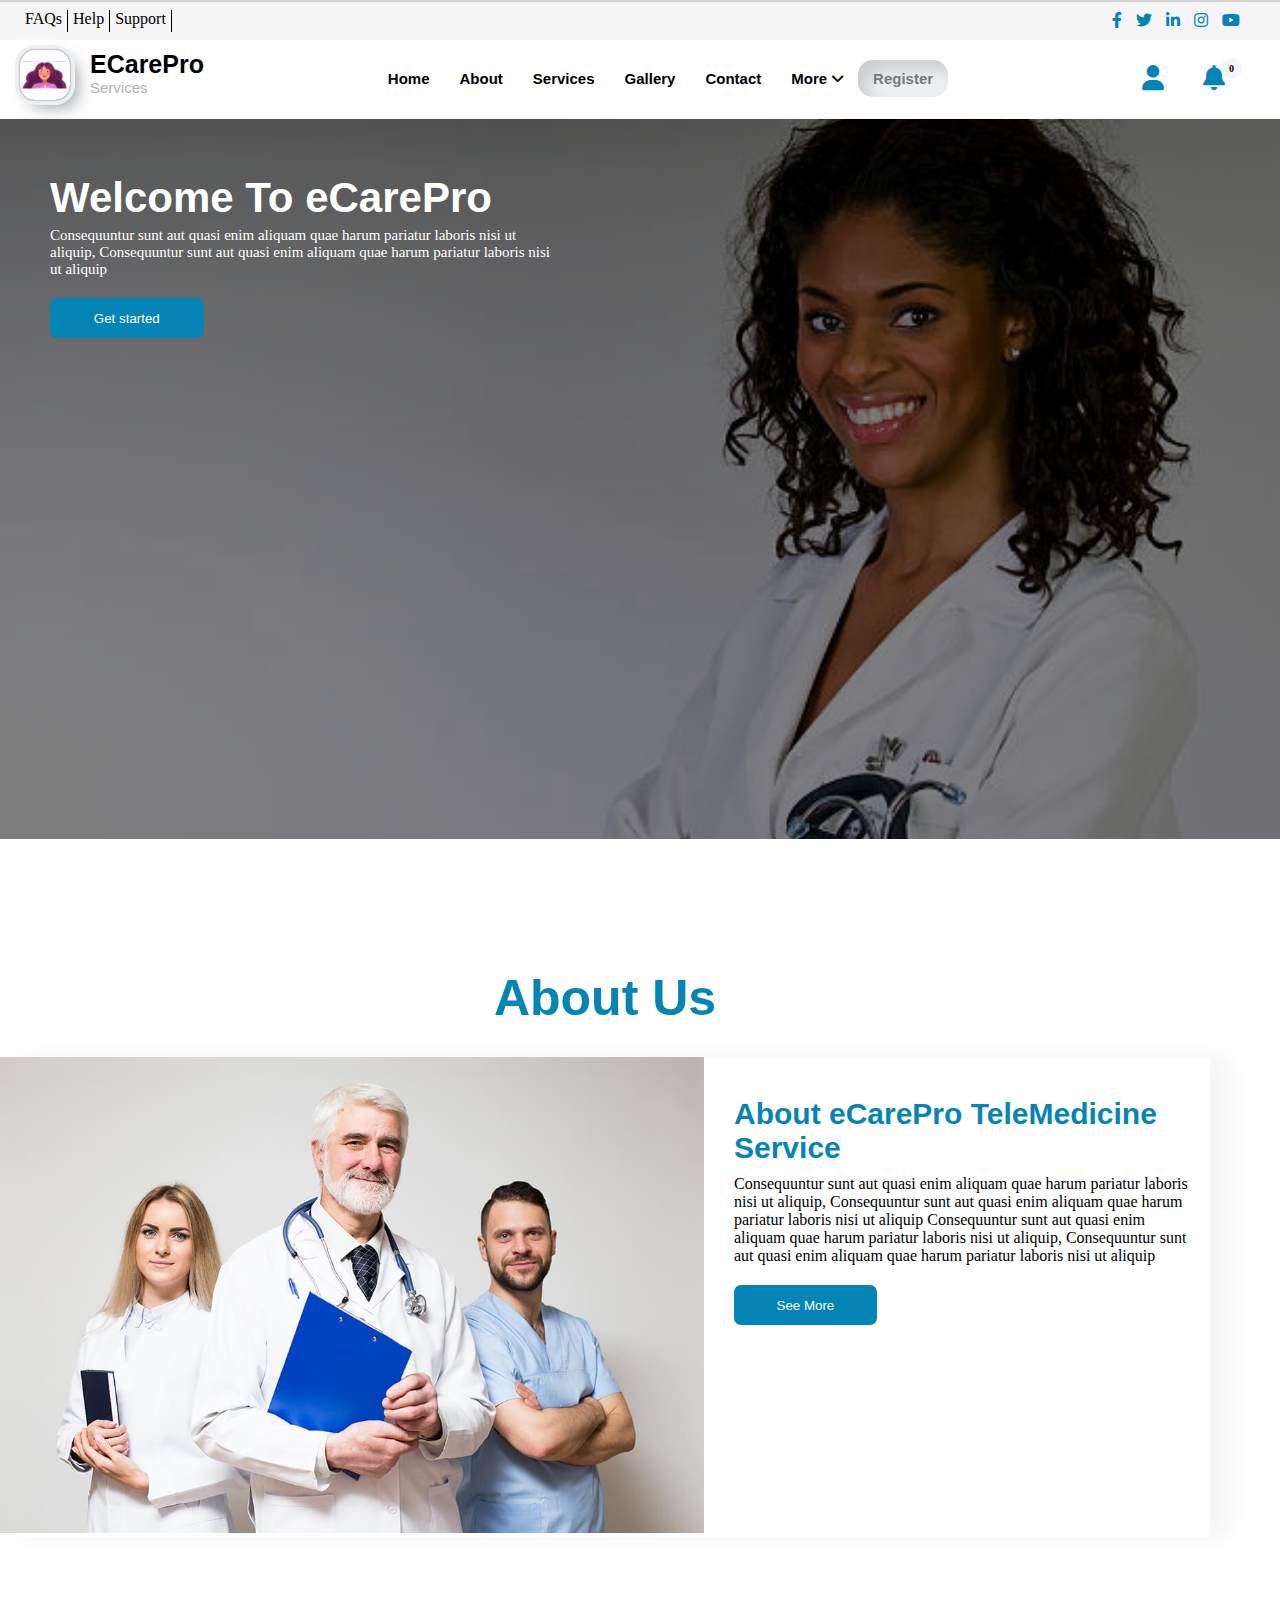
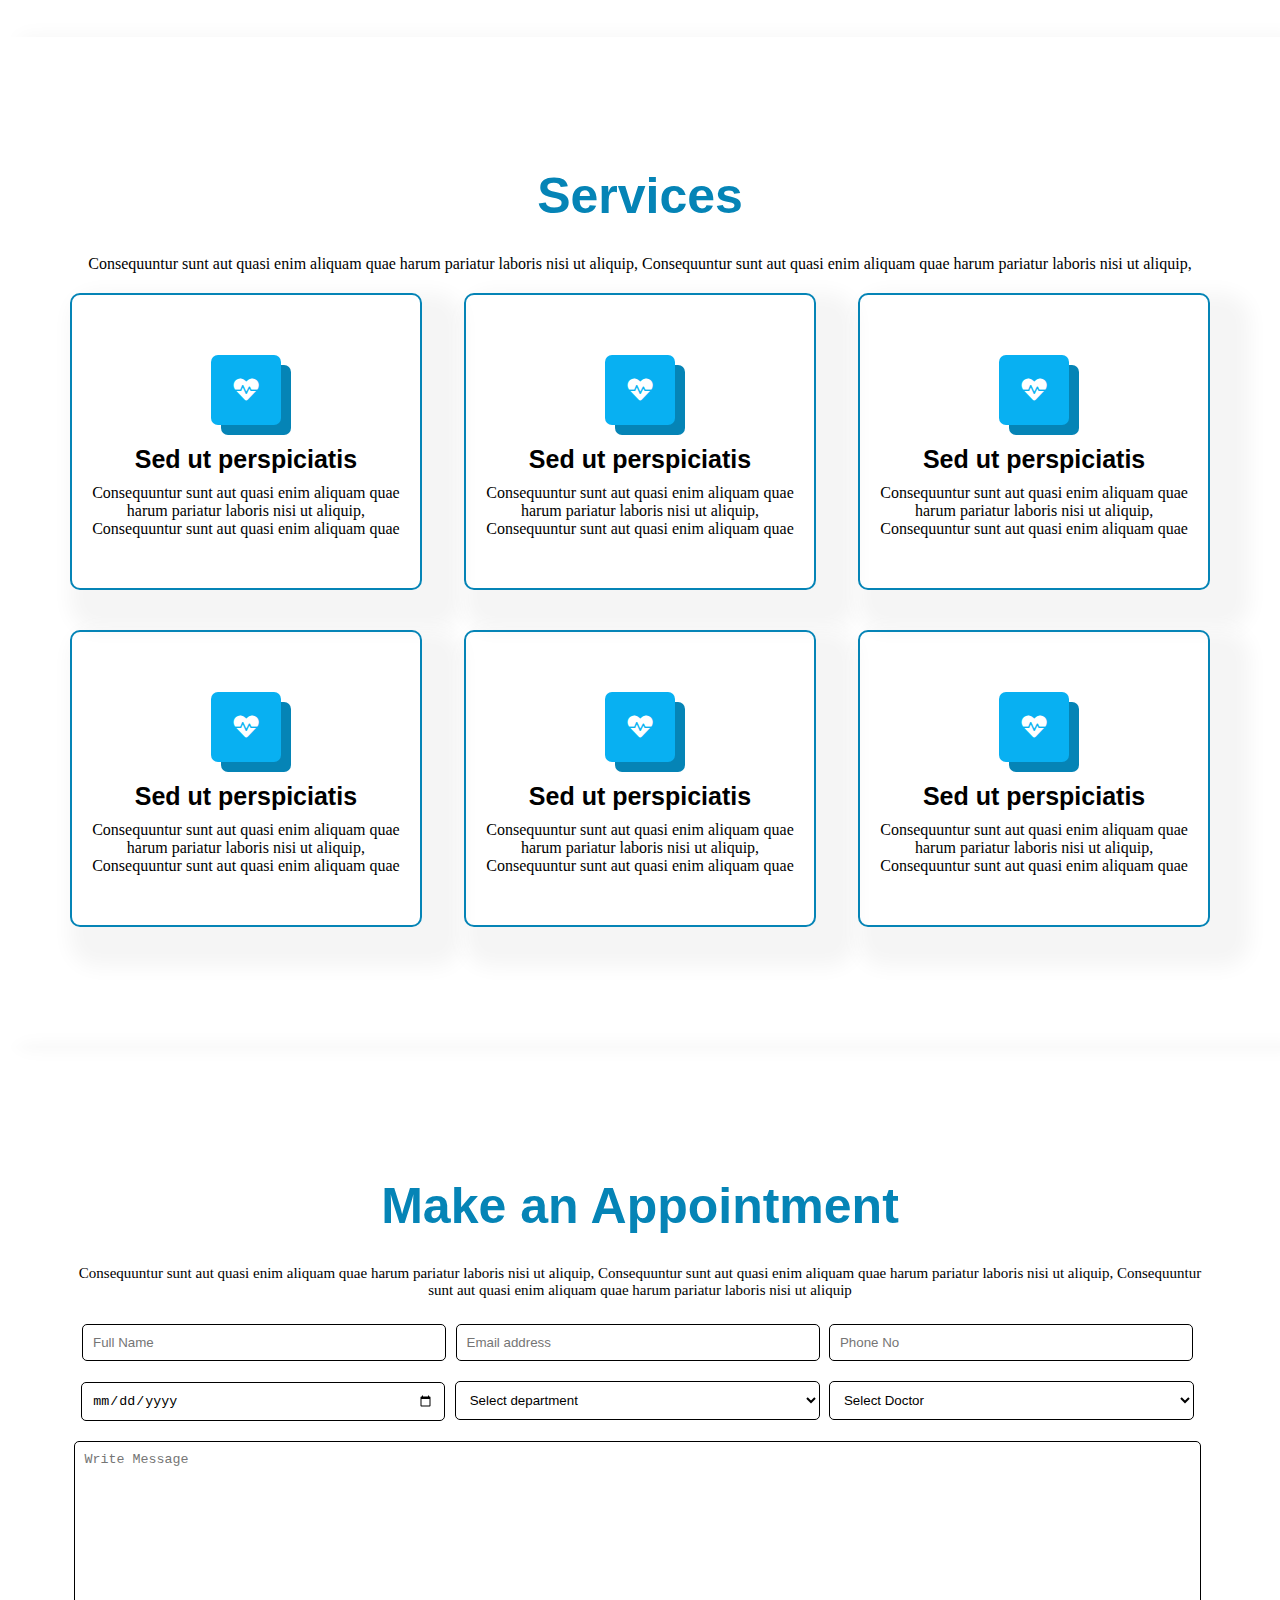
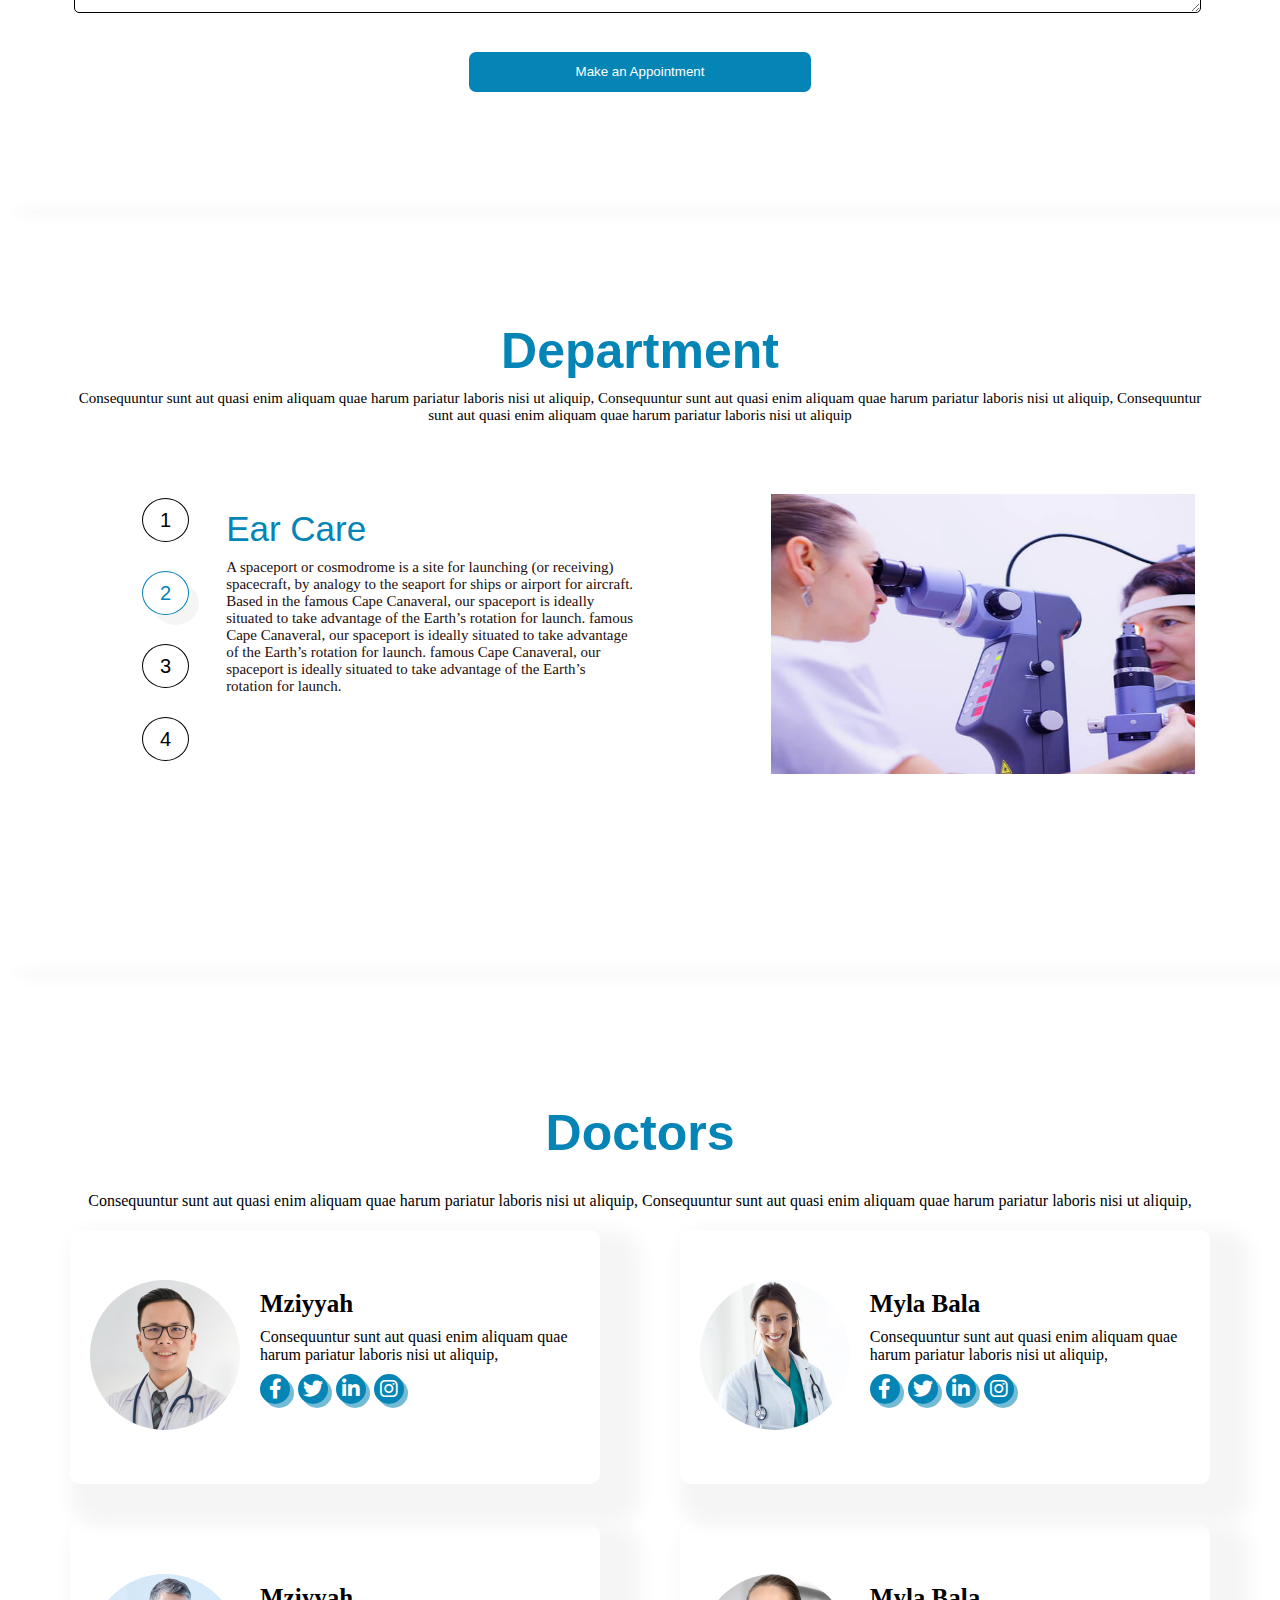
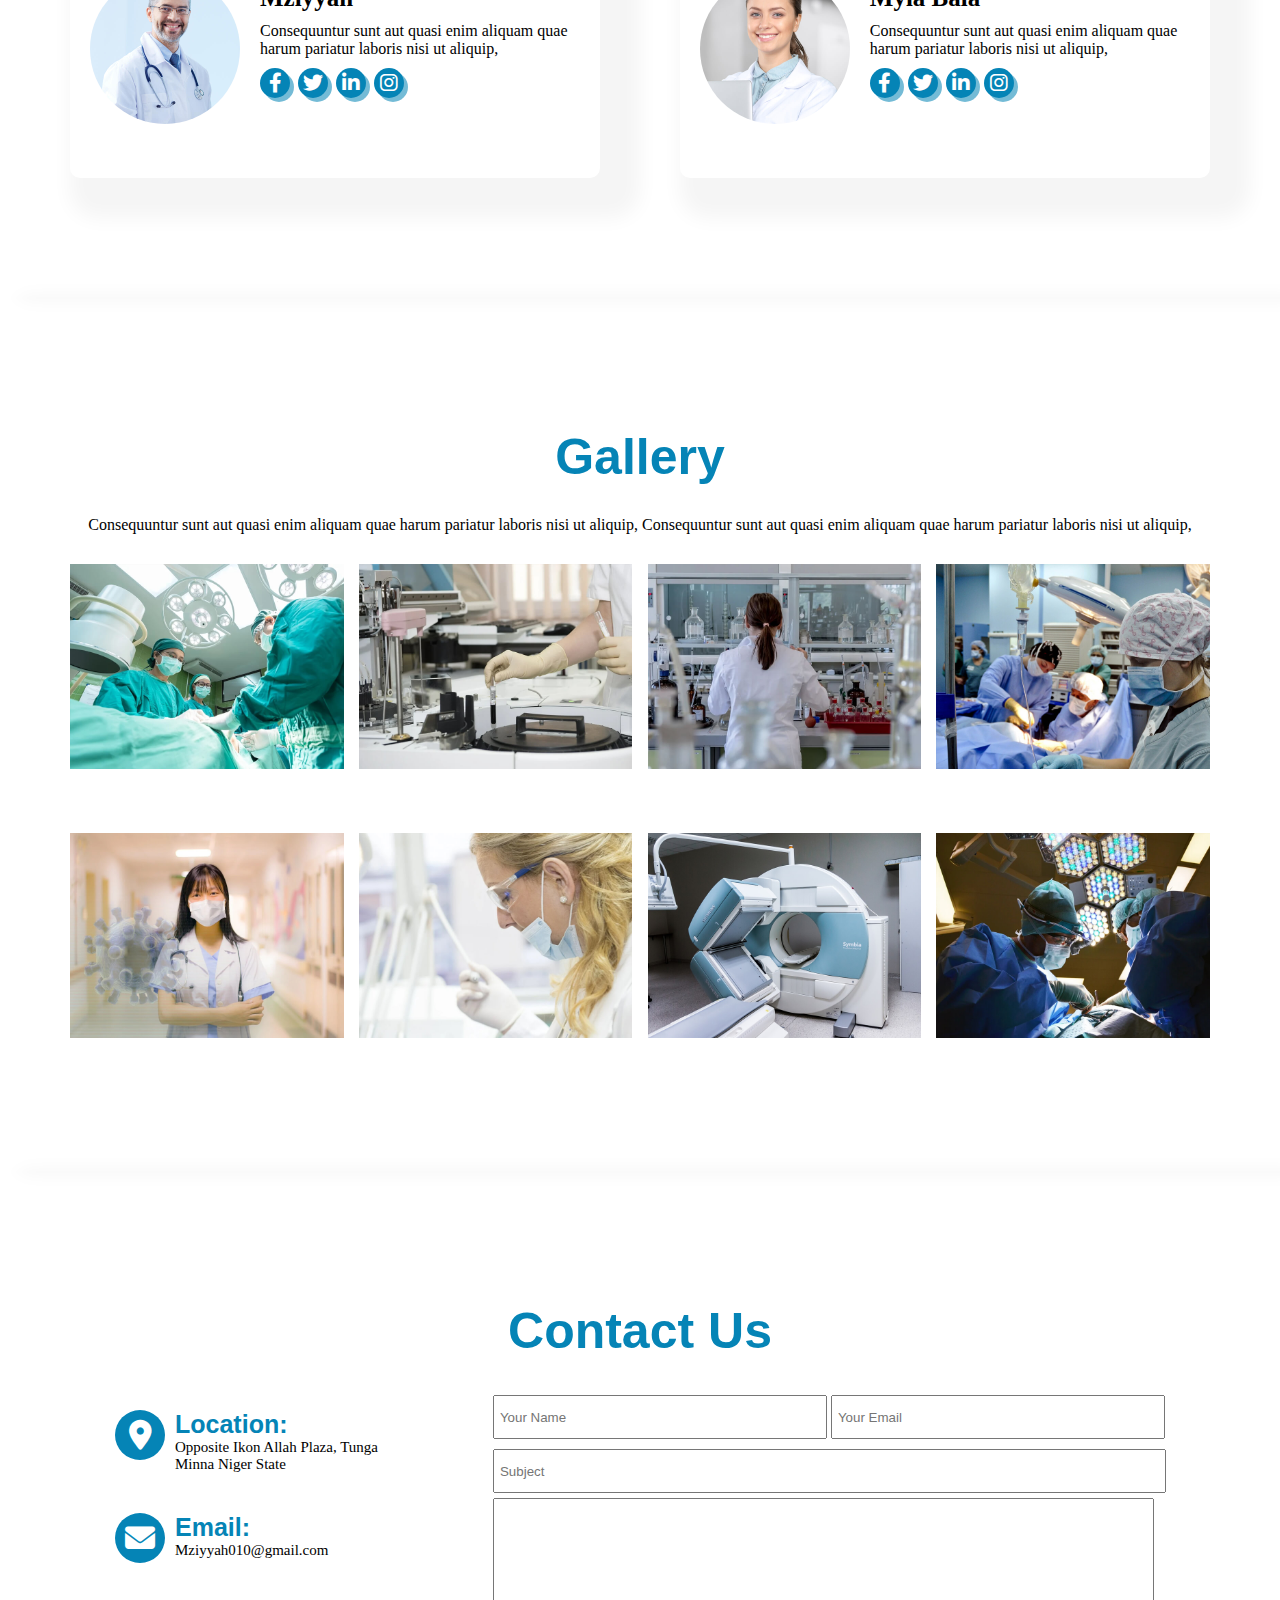
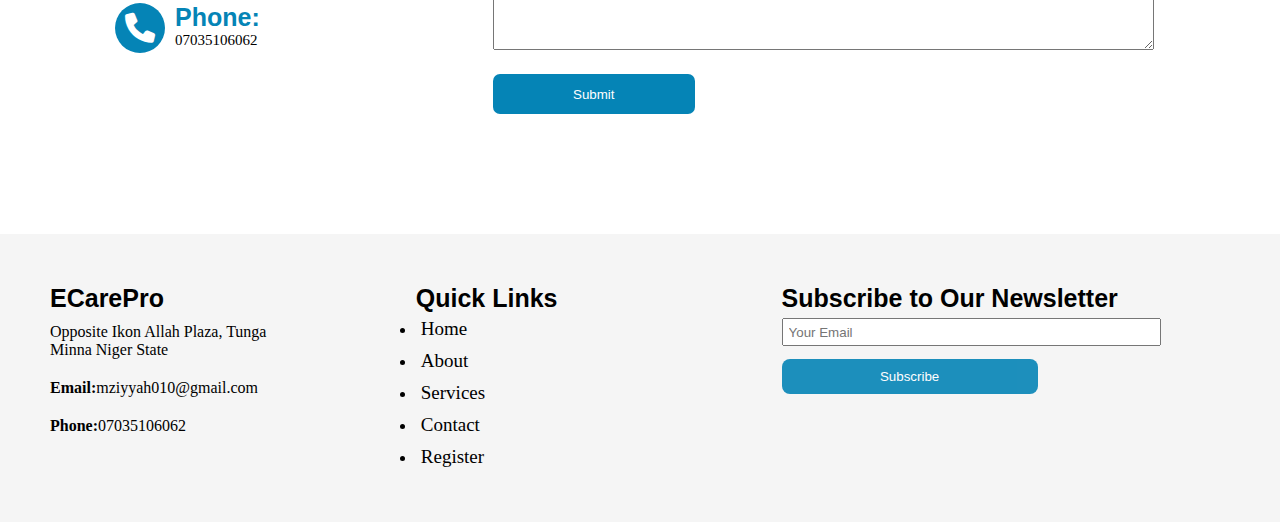
==== commit 6922a828: "updated" ====
--- a/dpt2.html
+++ b/dpt2.html
@@ -7,7 +7,7 @@
 
     <link rel="stylesheet" href="./css/all.min.css">
     <link rel="stylesheet" href="./css/style.css">
-    <title>TeleMedicine</title>
+    <title>ECarePro TeleMedicine</title>
 </head>
 <body id="top">
     <div class="whole-container">
@@ -26,8 +26,8 @@
     <nav id="main-nav-wrap">
         <label><img src="./img/detailed-women.svg" alt="">
            <div> 
-            <h3>TeleMedicine</h3>
-            <p>Team plan</p>
+            <h3>ECarePro</h3>
+            <p>Services</p>
         </div>
         </label>
         <div class="nav-links" Id="checkmenu">
@@ -46,19 +46,18 @@
                         <li><a href="#doctors" class="smoothscroll">Doctors</a></li>
                         </div>
                         </div>
-                    <!-- <li><a href="./register.html">Register</a></li> -->
                     <button class="register"><a href="./register.html">Register</a></button>
-                <!-- <button class="register"><a href="./login">Login</a></button> -->
             </ul>
             </div>
             <div class="nav-icons">
-                <a href=""><img src="./img/Vector 7.svg" alt=""></a>
-                <a href="cart2.html"><img src="./img/Vector (3).svg" alt="" style=" border:none;">
-                  <!-- <span class="shopping-cart">0</span> -->
+                <a href=""><i class="fa-solid fa-user"></i></a>
+                <a href="cart2.html"><i class="fa-solid fa-bell"></i>
+                  <span class="notification">0</span>
                 </a>
               </div>
         <i class="fa fa-bars" onclick ="showMenu()"></i>
     </nav>
+</div>
 </div>
     <!----------------------Section 1 Hero section-------->
     <section id="intro" class="sec1">
--- a/css/style.css
+++ b/css/style.css
@@ -2,8 +2,14 @@
     margin: 0;
     padding: 0;
 }
+a{
+    text-decoration: none;
+}
 button{
     cursor: pointer;
+}
+p{
+    font-family: 'Fraunces';
 }
 .whole-container{
     position: sticky;
@@ -41,10 +47,23 @@
     border-bottom: 2px solid rgba(249, 247, 247, 0.692);
 
 }
-.nav-icons img{
-    padding:0  0 9px 15px;
-    margin-left: 10px;
-    margin-top: 15px;
+.nav-icons a span{
+    background-color: whitesmoke;
+    padding:5px 8px;
+    border-radius: 50%;
+    color: black;
+    font-size: 10px;
+    font-weight: 700;
+   position: relative;
+   top: -15px;
+   left: -18px;
+
+}
+.nav-icons i{
+    padding:0 0 9px 15px;
+    margin:15px 10px;
+    font-size: 25px;
+    color: rgb(5, 132, 182);
 }
 label{
     display: flex;
@@ -217,7 +236,7 @@
         cursor: pointer;
     }
     .nav-links{
-        position:absolute;
+        position:fixed;
         background:#edf1ff;
         height: 100vh;
         width:40vw;
@@ -239,7 +258,7 @@
     .nav-links button{
         padding: 20px 25px;
         display: block;
-        margin:30px 0 0 0;
+        margin:30px auto;
     }
     .nav-links button a{
         font-size: 20px;
@@ -250,7 +269,7 @@
                 /* section 1 the hero section  */
 
 .sec1{
-    background: linear-gradient(rgb(0,0,0,0.5), rgb(0,0,0,0.5)), url(../img/hero-bg.jpg);
+    background: linear-gradient(rgb(0,0,0,0.5), rgb(0,0,0,0.5)), url(../img/hero\ img3.jpg);
     width: 100%;
     height: 80vh;
     background-repeat: no-repeat;
@@ -269,7 +288,7 @@
    padding: 5px 0;
 }
 .sec1 p{
-    font-family: 'Segoe UI', Tahoma, Geneva, Verdana, sans-serif;
+    /* font-family: 'Times New Roman', Times, serif; */
     font-size: 15px;
 }
 .button{
@@ -282,6 +301,39 @@
     border-radius: 7px;
 }
 
+@media screen and (min-width:270px) and (max-width:500px){
+    .sec1{
+        height: 100%;
+    }
+    .sec1 h1{
+        font-size: 25px;
+     }
+     .sec1 p{
+        font-size: 13px;
+     }
+     .sec1-text{
+        padding:50px 25px;
+        width: 50%;
+    }
+    .button{
+        width: 50%;
+     }
+}
+
+@media screen and (min-width:501px) and (max-width:970px){
+    .sec1{
+        height: 100%;
+    }
+    .sec1 h1{
+        font-size: 30px;
+     }
+     .sec1 p{
+        font-size: 13px;
+     }
+     .button{
+        width: 50%;
+     }
+}
 
 
             /* Section 2 The About Section*/
@@ -317,7 +369,55 @@
 }
 
 .sec2-text p{
-    font-family: Georgia, 'Times New Roman', Times, serif;
+    padding:0 10px 0 0;
+}
+
+@media screen and (min-width:270px) and (max-width:500px){
+    .sec2{
+        padding:50px 20px;
+        padding-left: 0;
+    }
+    .sec2-col{
+        flex-direction: column-reverse;
+        box-shadow: none;
+     }
+     .sec2-text h2{
+        font-size:25px;
+    }
+    .sec2-row img{
+        width:90%;
+        margin:10px 30px;
+    }
+}
+
+@media screen and (min-width:500px) and (max-width:970px){
+    .sec2{
+         padding: 100px 20px;
+    }
+    .sec2 h1{
+        font-family: 'Segoe UI', Tahoma, Geneva, Verdana, sans-serif;
+        font-size: 50px;
+        padding: 10px 0;
+    }
+    .sec2-col{
+       flex-direction: column-reverse;
+       box-shadow: none;
+    }
+    .sec2-text h2{
+        font-size:25px;
+    }
+    .sec2-text{
+        padding: 10px;
+    }
+    .sec2-text p{
+        padding-right: 20px;
+    }
+    .sec2-row img{
+        width:100%;
+    }
+    .sec2 .button{
+    width: 50%;
+     }
 }
 
 
@@ -370,6 +470,21 @@
 box-shadow:10px 10px 0 0 rgb(5, 132, 182);
 }
 
+@media screen and (min-width:270px) and (max-width:500px){
+    .sec3-col{
+        flex-direction: column;
+     }
+     .sec3{
+        padding:50px 30px;
+    }
+}
+
+@media screen and (min-width:500px) and (max-width:970px){
+    .sec3-col{
+       flex-direction: column;
+        justify-content: space-between;
+    }
+}
 
 .sec4{
     text-align: center;
@@ -448,6 +563,38 @@
     margin: 0;
   } */
 
+  @media screen and (min-width:270px) and (max-width:500px){
+    .sec4{
+        text-align: center;
+        padding:30px 20px;
+    }
+    .sec4 h1{
+        font-size: 30px;
+        padding: 20px 0;
+    }
+    .sec4 form input{
+        width: 90%;
+        }
+        .sec4 form input[type=tel]{
+        width: 90%;
+        }
+        .sec4 form select{
+            width: 97%;
+        }
+  }
+
+  @media screen and (min-width:500px) and (max-width:970px){
+        .sec4 form input{
+    width: 45%;
+    }
+    .sec4 form input[type=tel]{
+    width: 45%;
+    }
+    .sec4 form select{
+        width: 48%;
+    }
+}
+
 
                         /*         SECTION 5 THE DEPARTMENT SECTION             */
 
@@ -498,12 +645,12 @@
 	display:block;
 	padding: 20px 12px;
 	position: relative;
-	margin-top:30px;
+	margin-top:10px;
 
 }
 .dpt-col-links ul li a{
 	color:black;
-	padding: 13px 20px;
+	padding: 10px 17px;
 	text-decoration: none;
     border: 1px solid black;
 	background-color:transparent;
@@ -512,7 +659,7 @@
 }
 .dpt-col-links ul li a.choosen{
 	color:rgb(5, 132, 182);
-	padding: 13px 20px;
+	padding: 10px 17px;
 	background-color:transparent;
 	text-decoration: none;
 	border-radius: 50%;
@@ -535,219 +682,358 @@
 	}
 	.dpt-col img{
 		width: 80%;
-		height: 90%;
+		height: 70%;
 		margin-top: 25px;
 		margin-left: 85px;
 	}
 
-
-
-
-                /*  Section 3 The Services Section  */
-
-                .sec6{
+    @media screen and (min-width:270px) and (max-width:500px){
+        .sec5{
+            text-align: center;
+            padding:50px 10px;
+            }
+        .dpt{
+            flex-direction: column;
+             justify-content: space-between;
+         }
+         .dpt-col{
+            margin-left: 10px;
+            margin: 0;
+        }
+        .dpt-col p{
+            color:rgb(36, 13, 13);
+          padding:0 10px 0 0;
+          font-size: 14px;
+        }
+        .dpt-col-col2{
+            padding: 0 0 0 15px;
+            text-align: left;
+        }
+        .dpt-col-links ul li{
+            padding: 20px 2px;
+        
+        }
+        .dpt-col img{
+            margin-left: 15px;
+        }
+    }
+
+    @media screen and (min-width:500px) and (max-width:970px){
+        .dpt{
+            flex-direction: column;
+             justify-content: space-between;
+         }
+         .dpt-col{
+            margin-left: 10px;
+            width: 90%;
+        }
+        .dpt-col img{
+            width: 100%;
+            height: 70%;
+            margin-top: 25px;
+            margin-left: 25px;
+        }
+    }
+
+
+                /*  Section 6 The Doctors  Section  */
+
+                    .sec6{
+                        padding:100px 70px;
+                        text-align: center;
+                        box-shadow: 20px 0 20px 0 whitesmoke;
+                    }
+                    .sec6 h1{
+                        font-family: 'Segoe UI', Tahoma, Geneva, Verdana, sans-serif;
+                        font-size: 50px;
+                        color: rgb(5, 132, 182);
+                        padding: 30px 0;
+                    }
+                    .sec6-col{
+                        display: flex;
+                        justify-content: space-between;
+                    }
+                    .sec6-row{
+                        flex-basis: 43%;
+                        background-color:transparent;
+                        padding: 50px 20px;
+                        border-radius: 10px;
+                        justify-content: center;
+                        box-shadow: 20px 20px 20px 20px whitesmoke;
+                        margin: 20px 0;
+                        display: flex;
+                        text-align: left;
+                        gap: 20px;
+                    }
+                    .sec6-col h3{
+                        padding: 10px 0;
+                        font-size: 25px;
+                        font-family: 'Times New Roman', Times, serif;
+                    }
+                    .sec6-row .icon{
+                        display: flex;
+                    }
+                    .sec6-row .icon i{
+                    width: 30px;
+                    height: 30px;
+                    border-radius: 50%;
+                    background-color:rgb(5, 132, 182);
+                    justify-content: center;
+                    display: flex;
+                    flex-direction: column;
+                    align-items: center;
+                    color: white;
+                    margin: 10px 8px 10px 0;
+                    font-size: 20px;
+                    box-shadow:4px 4px 0 0 rgba(5, 132, 182, 0.558);
+                    }
+                    .sec6-row2 img{
+                        width: 150px;
+                        height: 150px;
+                        border-radius: 50%;
+                    }
+
+                    @media screen and (min-width:270px) and (max-width:500px){
+                        .sec6{
+                            padding:50px 20px;
+                        }
+                        .sec6-col{
+                            flex-direction: column;
+                            justify-content: space-between;
+                        }
+                        .sec6-row2 img{
+                            width: 80px;
+                            height: 80px;
+                            border-radius: 50%;
+                        }
+                    }
+
+                    @media screen and (min-width:500px) and (max-width:970px){
+                        .sec6-col{
+                        flex-direction: column;
+                            justify-content: space-between;
+                        }
+                    }
+
+                /*  Section 7 The Contact Section  */
+
+                .sec7{
                     padding:100px 70px;
                     text-align: center;
                     box-shadow: 20px 0 20px 0 whitesmoke;
                 }
-                .sec6 h1{
+                .sec7 h1{
                     font-family: 'Segoe UI', Tahoma, Geneva, Verdana, sans-serif;
                     font-size: 50px;
                     color: rgb(5, 132, 182);
                     padding: 30px 0;
                 }
-                .sec6-col{
+                .sec7-col{
                     display: flex;
                     justify-content: space-between;
-                }
-                .sec6-row{
-                    flex-basis: 43%;
-                    background-color:transparent;
-                    padding: 50px 20px;
-                    border-radius: 10px;
+                    padding: 30px 0;
+                }
+                .sec7-row{
+                    flex-basis: 24%;
+                }
+                .sec7-row img{
+                    width: 100%;
+                }
+
+                @media screen and (min-width:270px) and (max-width:500px){
+                    .sec7{
+                        padding:50px 20px;
+                        text-align: center;
+                        box-shadow: 20px 0 20px 0 whitesmoke;
+                    }
+                    .sec7-row{
+                        margin: 10px 0;
+                    }
+                    .sec7-col{
+                        flex-direction: column;
+                        padding:50px 20px;
+                    }
+                }
+
+                @media screen and (min-width:500px) and (max-width:970px){
+                    .sec7-row{
+                        margin: 10px 0;
+                    }
+                .sec7-col{
+                    flex-direction: column;
+                    padding:50px 20px;
+                }
+
+            }
+                .contact{
+                    padding:100px 50px;
+                    box-shadow: 20px 0 20px 0 whitesmoke;
+                }
+                .contact h1{
+                    font-family: 'Segoe UI', Tahoma, Geneva, Verdana, sans-serif;
+                    font-size: 50px;
+                    color: rgb(5, 132, 182);
+                    padding: 30px 0;
+                    text-align: center;
+                }
+                .contact-col{
+                    display: flex;
+                    gap: 50px;
+                    justify-content: space-evenly;
+                }
+                .address{
+                    display: flex;
+                    padding: 20px 0;
+                    gap: 10px;
+                }
+                .address i{
+                    background-color:rgb(5, 132, 182);
+                    width: 50px;
+                    height: 50px;
+                    border-radius: 50%;
+                    align-items: center;
+                    text-align: center;
+                    font-size: 30px;
+                    display: flex;
+                    flex-direction: column;
                     justify-content: center;
-                    box-shadow: 20px 20px 20px 20px whitesmoke;
-                    margin: 20px 0;
+                    color: white;
+                }
+                .address h4{
+                    color: rgb(5, 132, 182);
+                    font-family: 'Trebuchet MS', 'Lucida Sans Unicode', 'Lucida Grande', 'Lucida Sans', Arial, sans-serif;
+                    font-size: 25px;
+                }
+                .address p{
+                    font-size: 15px;
+                }
+                .contact-col form input[type=text]{
+                    width: 25vw;
+                    height: 20px;
+                    padding: 10px 5px;
+                    margin: 5px 0;
+                }
+                .contact-col form input[name=subject], textarea{
+                    width: 98%;
+                }
+
+                @media screen and (min-width:270px) and (max-width:500px){
+                    .contact{
+                        padding:50px 20px;
+                        box-shadow: 20px 0 20px 0 whitesmoke;
+                    }
+                    .contact-col{
+                        flex-direction: column;
+                        gap: 50px;
+                        justify-content: space-evenly;
+                    }
+                    .address h4{
+                        font-size: 30px;
+                    }
+                    .address p{
+                        font-size: 20px;
+                        padding: 10px 0;
+                    }
+                    .contact-col form input[type=text]{
+                    border: 2px solid lightgrey;
+                    margin: 5px 0;
+                    width: 40vw;
+                    }
+                    .contact-col form input[name=subject], textarea{
+                        border: 2px solid lightgrey;
+                        margin: 5px 0;
+                        width: 93%;
+                    }
+                }
+
+                @media screen and (min-width:500px) and (max-width:970px){
+                    
+                    .contact-col{
+                        flex-direction: column;
+                        gap: 50px;
+                        justify-content: space-evenly;
+                    }
+                    .address h4{
+                        font-size: 40px;
+                    }
+                    .address p{
+                        font-size: 25px;
+                        padding: 10px 0;
+                    }
+                    .contact-col form input[type=text]{
+                    border: 2px solid lightgrey;
+                    margin: 5px 0;
+                    width: 40vw;
+                    }
+                    .contact-col form input[name=subject], textarea{
+                        border: 2px solid lightgrey;
+                        margin: 5px 0;
+                        width: 93%;
+                    }
+                }
+
+                .footer{
                     display: flex;
-                    text-align: left;
-                    gap: 20px;
-                }
-                /* .sec6-row:hover{
-                    box-shadow:30px 0 30px 0 rgb(240, 239, 239);
-                } */
-                .sec6-col h3{
-                    padding: 10px 0;
+                    padding: 50px;
+                    background-color: whitesmoke;
+                }
+                .footer-row{
+                    flex-basis: 31%;
+                }
+                .footer-row h2{
                     font-size: 25px;
-                    font-family: 'Times New Roman', Times, serif;
-                }
-                .sec6-row .icon{
-                    display: flex;
-                }
-                .sec6-row .icon i{
-                width: 30px;
-                height: 30px;
-                border-radius: 50%;
-                background-color:rgb(5, 132, 182);
-                justify-content: center;
-                display: flex;
-                flex-direction: column;
-                align-items: center;
-                color: white;
-                margin: 10px 8px 10px 0;
-                font-size: 20px;
-                box-shadow:4px 4px 0 0 rgba(5, 132, 182, 0.558);
-                }
-                .sec6-row2 img{
-                    width: 150px;
-                    height: 150px;
-                    border-radius: 50%;
-                }
-
-             /*  Section 7 The Contact Section  */
-
-             .sec7{
-                padding:100px 70px;
-                text-align: center;
-                box-shadow: 20px 0 20px 0 whitesmoke;
+                    font-family: 'Trebuchet MS', 'Lucida Sans Unicode', 'Lucida Grande', 'Lucida Sans', Arial, sans-serif;
+                }
+                .footer-row ul li{
+                    /* list-style: none; */
+                    padding: 5px;
+                }
+                .footer-row p{
+                padding: 10px 0;
+                }
+                .footer-row p span{
+                    font-style: bold;
+                    font-weight: 700;
+                }
+                .footer-row ul li a{
+                text-decoration: none;
+                color: black;
+                font-size: 19px;
+                }
+                .footer input{
+                    width: 100%;
+                    height: 10px;
+                    padding: 7px 5px;
+                    margin: 5px 0;
+                }
+
+                .footer input:focus{
+                    outline: none;
+                }
+
+                @media screen and (min-width:270px) and (max-width:500px){
+                    .footer{
+                       flex-direction: column;
+                    }
+                    .footer-row h2{
+                        font-size: 30px;
+                    }
+                    .footer-row{
+                        flex-basis: 31%;
+                        margin: 20px 0;
+                    }
+                }
+
+                @media screen and (min-width:500px) and (max-width:970px){
+                    .footer-row{
+                        flex-basis: 35%;
+                    }
+                    .footer-row ul li{
+                        /* list-style: none; */
+                        padding: 5px;
+                        margin-left: 30px;
+                    }
             }
-            .sec7 h1{
-                font-family: 'Segoe UI', Tahoma, Geneva, Verdana, sans-serif;
-                font-size: 50px;
-                color: rgb(5, 132, 182);
-                padding: 30px 0;
-            }
-            .sec7-col{
-                display: flex;
-                justify-content: space-between;
-            }
-            .sec7-row{
-                flex-basis: 24%;
-            }
-            .sec7-row img{
-                width: 100%;
-            }
-
-
-
-            .contact{
-                padding:100px 50px;
-                box-shadow: 20px 0 20px 0 whitesmoke;
-            }
-            .contact h1{
-                font-family: 'Segoe UI', Tahoma, Geneva, Verdana, sans-serif;
-                font-size: 50px;
-                color: rgb(5, 132, 182);
-                padding: 30px 0;
-                text-align: center;
-            }
-            .contact-col{
-                display: flex;
-                gap: 50px;
-                justify-content: space-evenly;
-            }
-            .address{
-                display: flex;
-                padding: 20px 0;
-                gap: 10px;
-            }
-            .address i{
-                background-color:rgb(5, 132, 182);
-                width: 50px;
-                height: 50px;
-                border-radius: 50%;
-                align-items: center;
-                text-align: center;
-                font-size: 30px;
-                display: flex;
-                flex-direction: column;
-                justify-content: center;
-                color: white;
-            }
-            .address h4{
-                color: rgb(5, 132, 182);
-                font-family: 'Trebuchet MS', 'Lucida Sans Unicode', 'Lucida Grande', 'Lucida Sans', Arial, sans-serif;
-                font-size: 25px;
-            }
-            .address p{
-                font-size: 15px;
-            }
-            .contact-col form input[type=text]{
-                width: 25vw;
-                height: 20px;
-                padding: 10px 5px;
-                margin: 5px 0;
-            }
-            .contact-col form input[name=subject], textarea{
-                width: 98%;
-            }
-            .footer{
-                display: flex;
-                padding: 50px;
-                background-color: whitesmoke;
-            }
-            .footer-row{
-                flex-basis: 31%;
-            }
-            .footer-row h2{
-                font-size: 25px;
-                font-family: 'Trebuchet MS', 'Lucida Sans Unicode', 'Lucida Grande', 'Lucida Sans', Arial, sans-serif;
-            }
-            .footer-row ul li{
-                /* list-style: none; */
-                padding: 5px;
-            }
-            .footer-row p{
-               padding: 10px 0;
-            }
-            .footer-row p span{
-                font-style: bold;
-                font-weight: 700;
-             }
-            .footer-row ul li a{
-               text-decoration: none;
-               color: black;
-               font-size: 19px;
-            }
-            .footer input{
-                width: 100%;
-                height: 10px;
-                padding: 7px 5px;
-                margin: 5px 0;
-            }
-
-            .footer input:focus{
-                outline: none;
-            }
-
-@media(max-width:500px){
-    .sec1{
-        padding: 20px;
-        flex-direction: column;
-        gap: 10px;
-    }
-    .sec2{
-        padding: 20px;
-        flex-direction: column;
-        gap: 10px;
-    }
-    .sec3{
-        padding: 20px;
-        flex-direction: column;
-        gap: 10px;
-    }
-    .sec4{
-        padding: 20px;
-        flex-direction: column;
-        gap: 10px;
-    }
-    .sec5{
-        padding: 20px;
-        flex-direction: column;
-        gap: 10px;
-    }
-}
-
-
 
 /* Registration Section */
 
@@ -873,8 +1159,9 @@
   }
 
   @media(max-width: 858px){
-    .rgnContainer{
+    .registrationContainer{
       padding: 50px;
+      width: 80%;
     }
     input[type=text], input[type=password]{
         width: 90%;
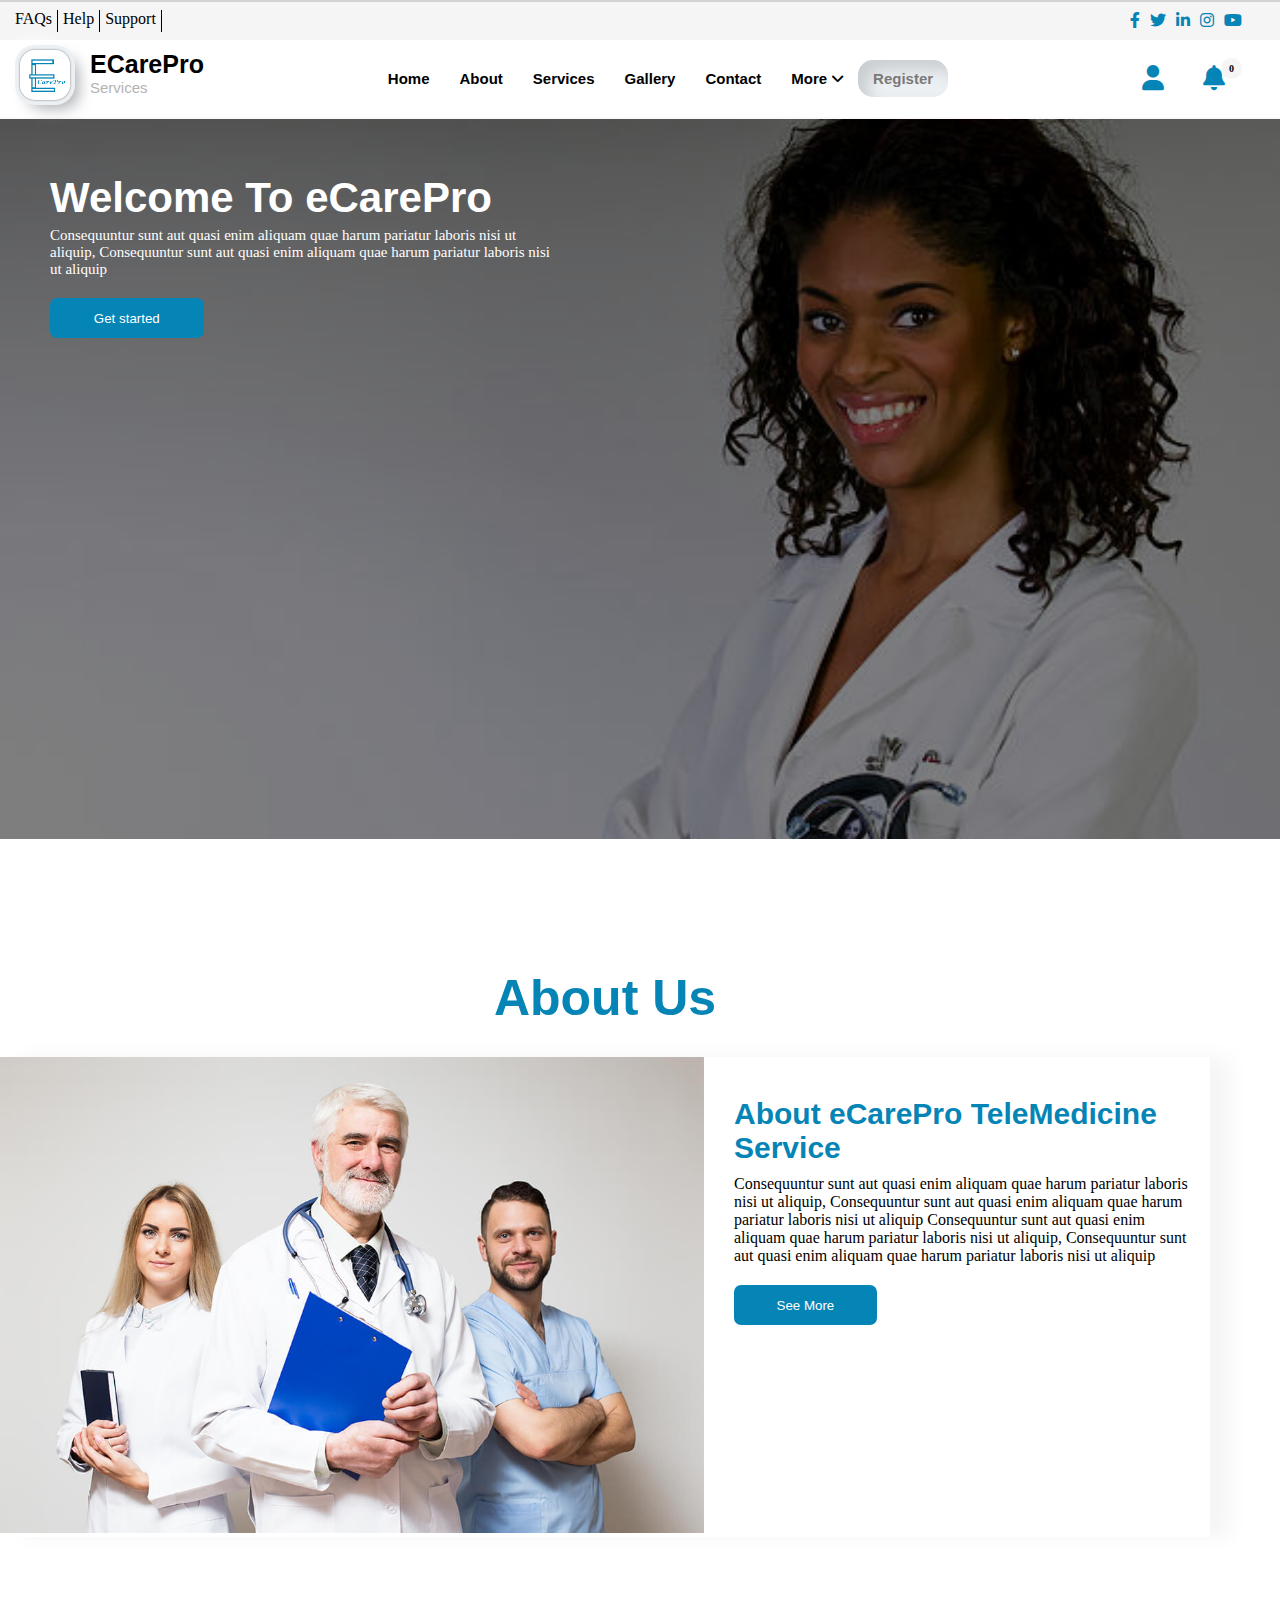
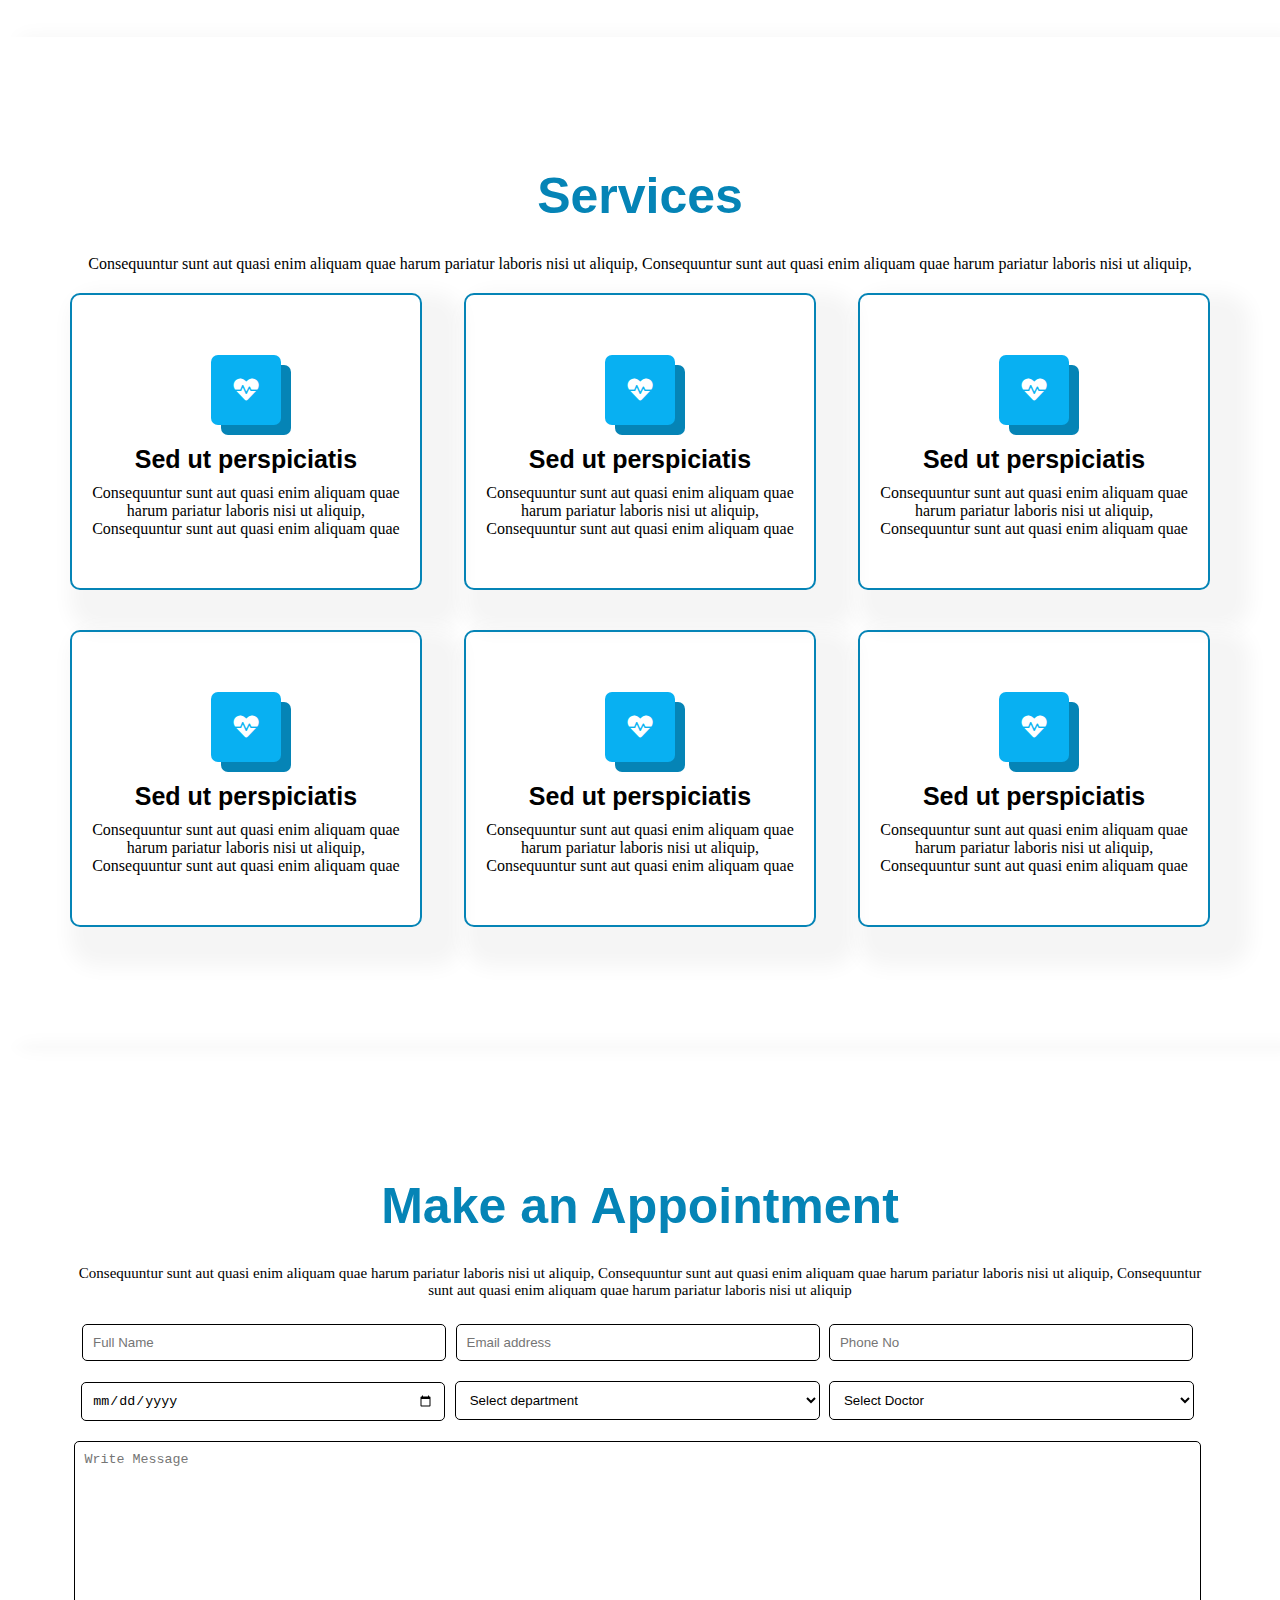
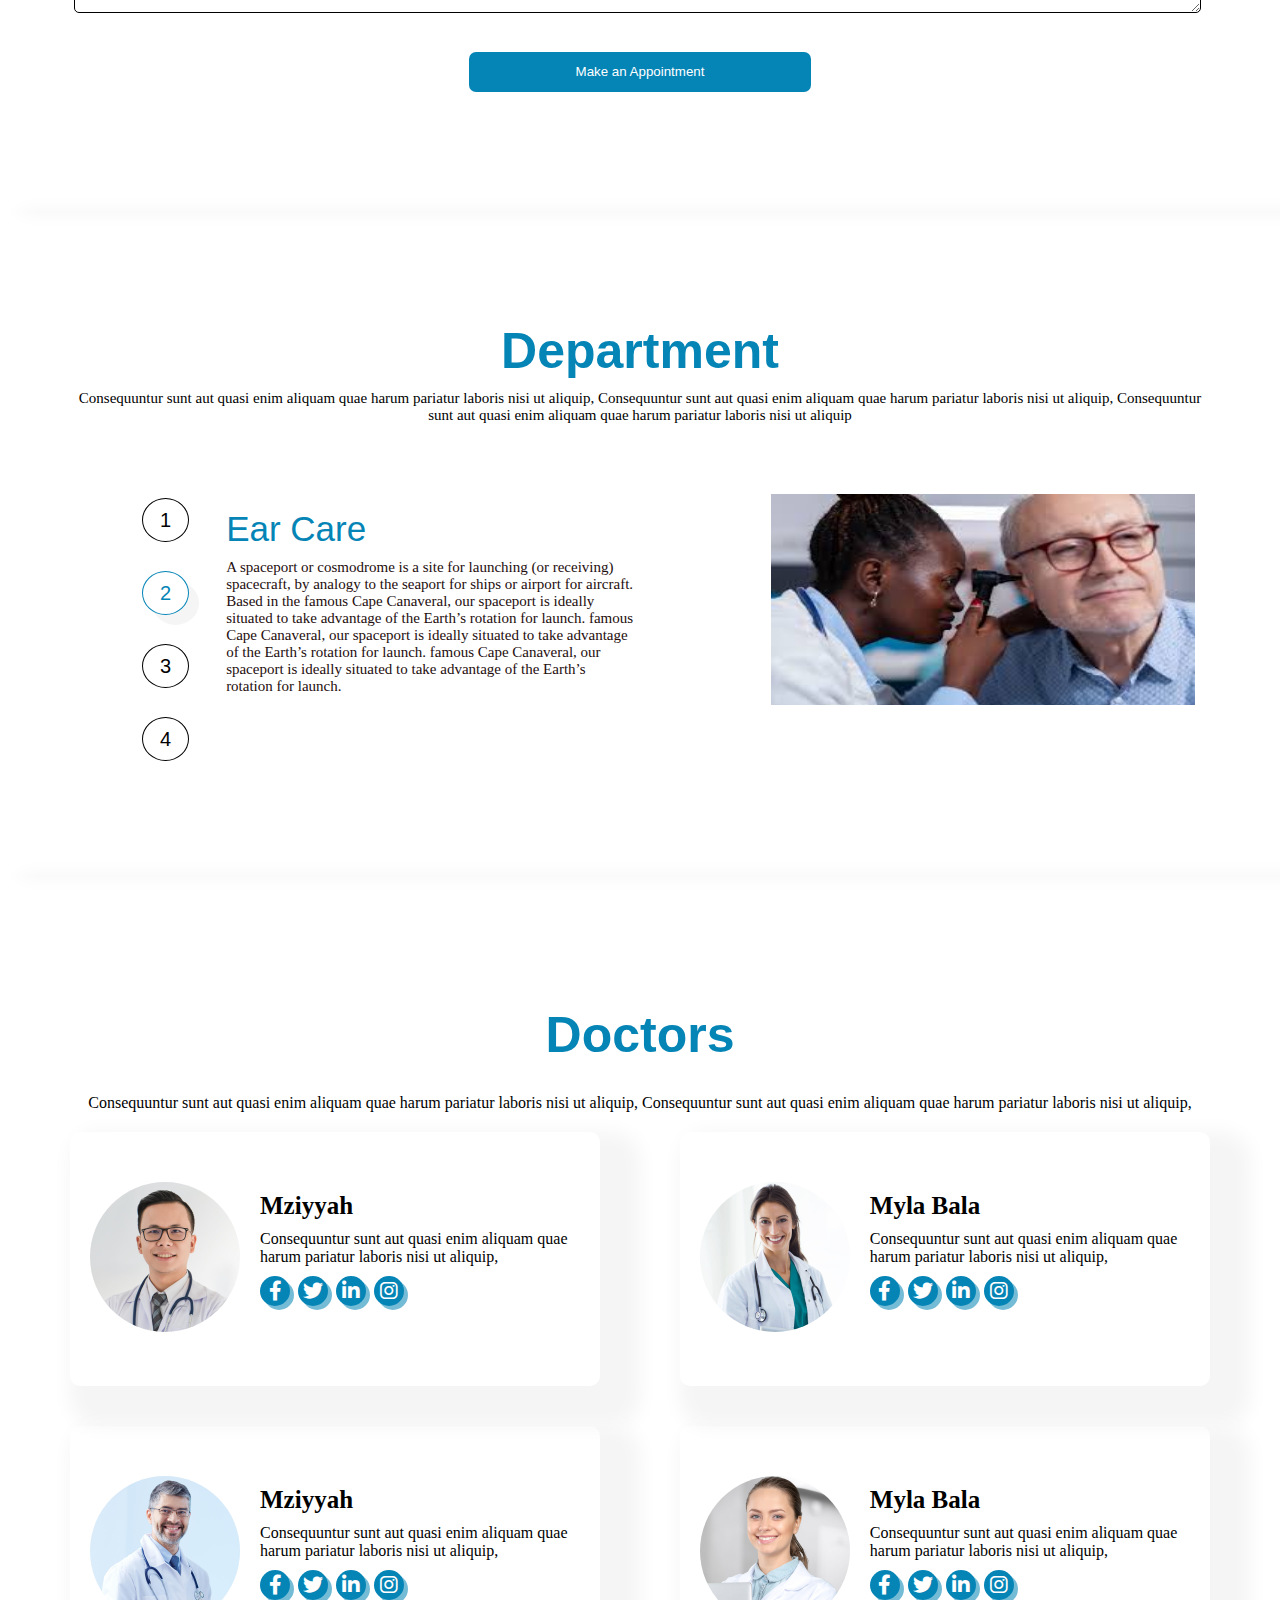
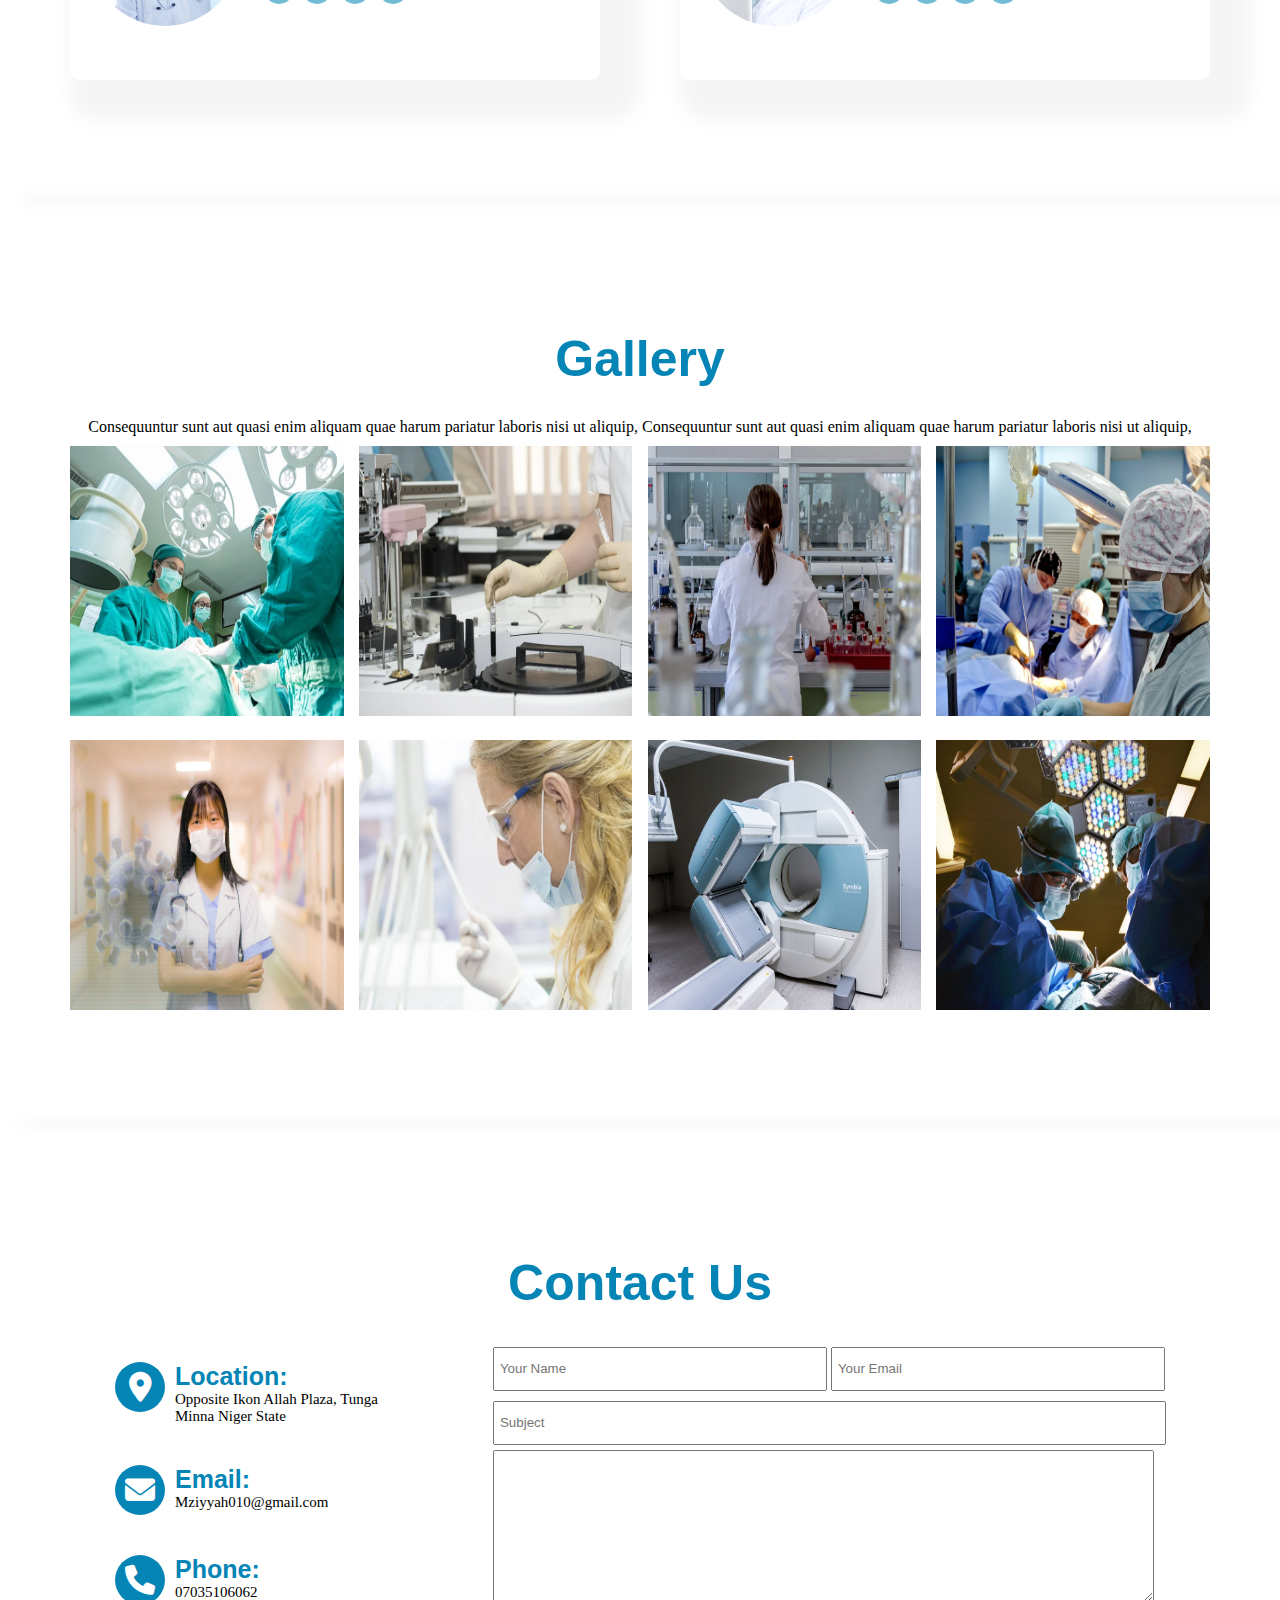
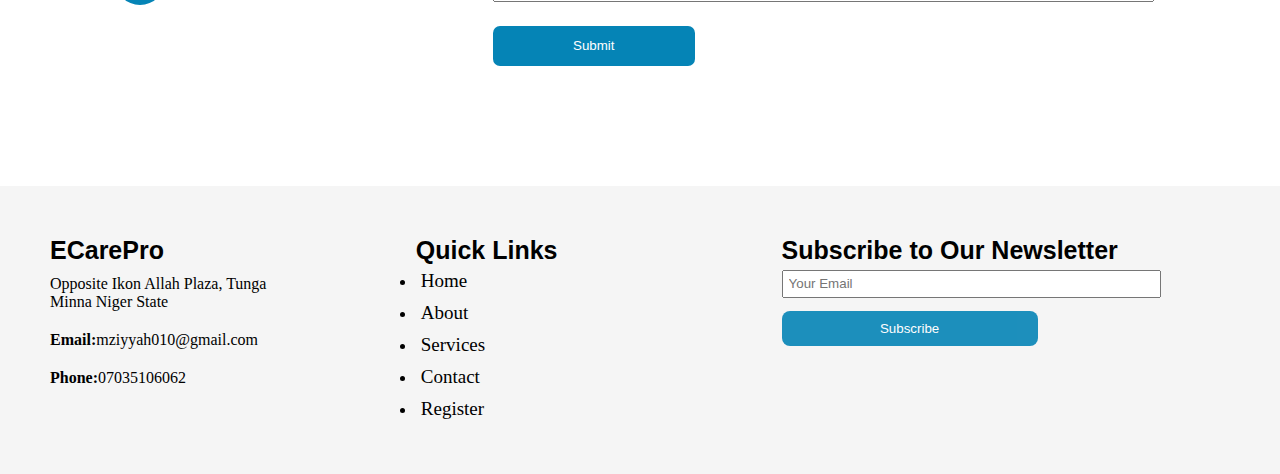
==== commit 178a3543: "updated" ====
--- a/dpt2.html
+++ b/dpt2.html
@@ -24,7 +24,7 @@
             </div>
     </div>
     <nav id="main-nav-wrap">
-        <label><img src="./img/detailed-women.svg" alt="">
+        <label><img src="./img/logo.png" alt="">
            <div> 
             <h3>ECarePro</h3>
             <p>Services</p>
@@ -221,7 +221,7 @@
                    </div>
                    </div>
                    <div class="dpt-col">
-                   <img src="./img/departments-5.jpg">
+                   <img src="./img/ear2.jpg">
                    </div>
                    </div>
             </div>
--- a/css/style.css
+++ b/css/style.css
@@ -19,7 +19,7 @@
 .header{
     background-color:whitesmoke;
     display:flex;
-    padding-left: 20px;
+    padding-left: 10px;
     border-top: 2px solid lightgrey;
     justify-content: space-between;
     }
@@ -29,7 +29,7 @@
         padding: 10px 35px;
     }
     .icons i{
-        padding: 0 5px;
+        padding: 0 3px;
         color: rgb(5, 132, 182);
     }
    .header p{
@@ -205,7 +205,7 @@
     display: none;
 }
 
-@media(max-width:830px){
+@media(max-width:1000px){
     nav{
         padding: 20px 20px 20px 0px;
         justify-content: space-between;
@@ -264,6 +264,48 @@
         font-size: 20px;
         padding: 0 25px;
     }
+    label h3{
+        font-size: 12px;
+    }
+}
+
+@media screen and (min-width:285px) and (max-width:361px){
+    .nav-icons a span {
+        top: -59px;
+        left: 70px;
+    }
+}
+
+@media screen and (min-width:250px) and (max-width:284px){
+    .header p {
+        padding: 0 3px;
+        font-size: 10px;
+    }
+    .icons i {
+        padding: 0 3px;
+        font-size: 12px;
+    }
+    label img{
+        width: 35px;
+        height: 35px;
+        border-radius: 10px;
+        box-shadow: 0 0 2px #5f5f5f, 0 0 0 5px
+         #ecf0f3, 8px 8px 15px #a7aaaf, -8px -8px 15px #fff;
+    }
+    .nav-icons{
+        margin: 0 0 0 10px;
+    }
+    .nav-icons i {
+        padding: 0 5px;
+        margin:0;
+        font-size: 15px;
+    }
+nav .fa {
+    display: block;
+    font-size: 20px;
+    padding-right: 20px;
+    cursor: pointer;
+}
 }
 
                 /* section 1 the hero section  */
@@ -320,7 +362,7 @@
      }
 }
 
-@media screen and (min-width:501px) and (max-width:970px){
+@media screen and (min-width:501px) and (max-width:1000px){
     .sec1{
         height: 100%;
     }
@@ -390,7 +432,7 @@
     }
 }
 
-@media screen and (min-width:500px) and (max-width:970px){
+@media screen and (min-width:500px) and (max-width:1000px){
     .sec2{
          padding: 100px 20px;
     }
@@ -479,7 +521,7 @@
     }
 }
 
-@media screen and (min-width:500px) and (max-width:970px){
+@media screen and (min-width:500px) and (max-width:1000px){
     .sec3-col{
        flex-direction: column;
         justify-content: space-between;
@@ -583,7 +625,7 @@
         }
   }
 
-  @media screen and (min-width:500px) and (max-width:970px){
+  @media screen and (min-width:500px) and (max-width:1000px){
         .sec4 form input{
     width: 45%;
     }
@@ -718,7 +760,7 @@
         }
     }
 
-    @media screen and (min-width:500px) and (max-width:970px){
+    @media screen and (min-width:500px) and (max-width:1000px){
         .dpt{
             flex-direction: column;
              justify-content: space-between;
@@ -808,7 +850,7 @@
                         }
                     }
 
-                    @media screen and (min-width:500px) and (max-width:970px){
+                    @media screen and (min-width:500px) and (max-width:1000px){
                         .sec6-col{
                         flex-direction: column;
                             justify-content: space-between;
@@ -831,13 +873,14 @@
                 .sec7-col{
                     display: flex;
                     justify-content: space-between;
-                    padding: 30px 0;
+                    padding: 10px 0;
                 }
                 .sec7-row{
                     flex-basis: 24%;
                 }
                 .sec7-row img{
                     width: 100%;
+                    height: 30vh;
                 }
 
                 @media screen and (min-width:270px) and (max-width:500px){
@@ -855,7 +898,7 @@
                     }
                 }
 
-                @media screen and (min-width:500px) and (max-width:970px){
+                @media screen and (min-width:500px) and (max-width:1000px){
                     .sec7-row{
                         margin: 10px 0;
                     }
@@ -946,7 +989,7 @@
                     }
                 }
 
-                @media screen and (min-width:500px) and (max-width:970px){
+                @media screen and (min-width:500px) and (max-width:1000px){
                     
                     .contact-col{
                         flex-direction: column;
@@ -1160,12 +1203,21 @@
 
   @media(max-width: 858px){
     .registrationContainer{
-      padding: 50px;
-      width: 80%;
-    }
-    input[type=text], input[type=password]{
-        width: 90%;
-    }
+      padding: 30px 30px;
+      /* margin: 20px; */
+      max-width: 80%;
+      margin:50px auto;
+    }
+
+    .registrationContainer form input[type=text], input[type=email], input[type=password], input[type=tel] {
+        width: 97%;
+        padding: 10px;
+        margin: 5px 5px 15px 0;
+        display: inline-block;
+        background-color:#ffffff;
+        border-radius: 5px;
+        border: none;
+      }
     .flex p{
         font-size: 8px;
     }
